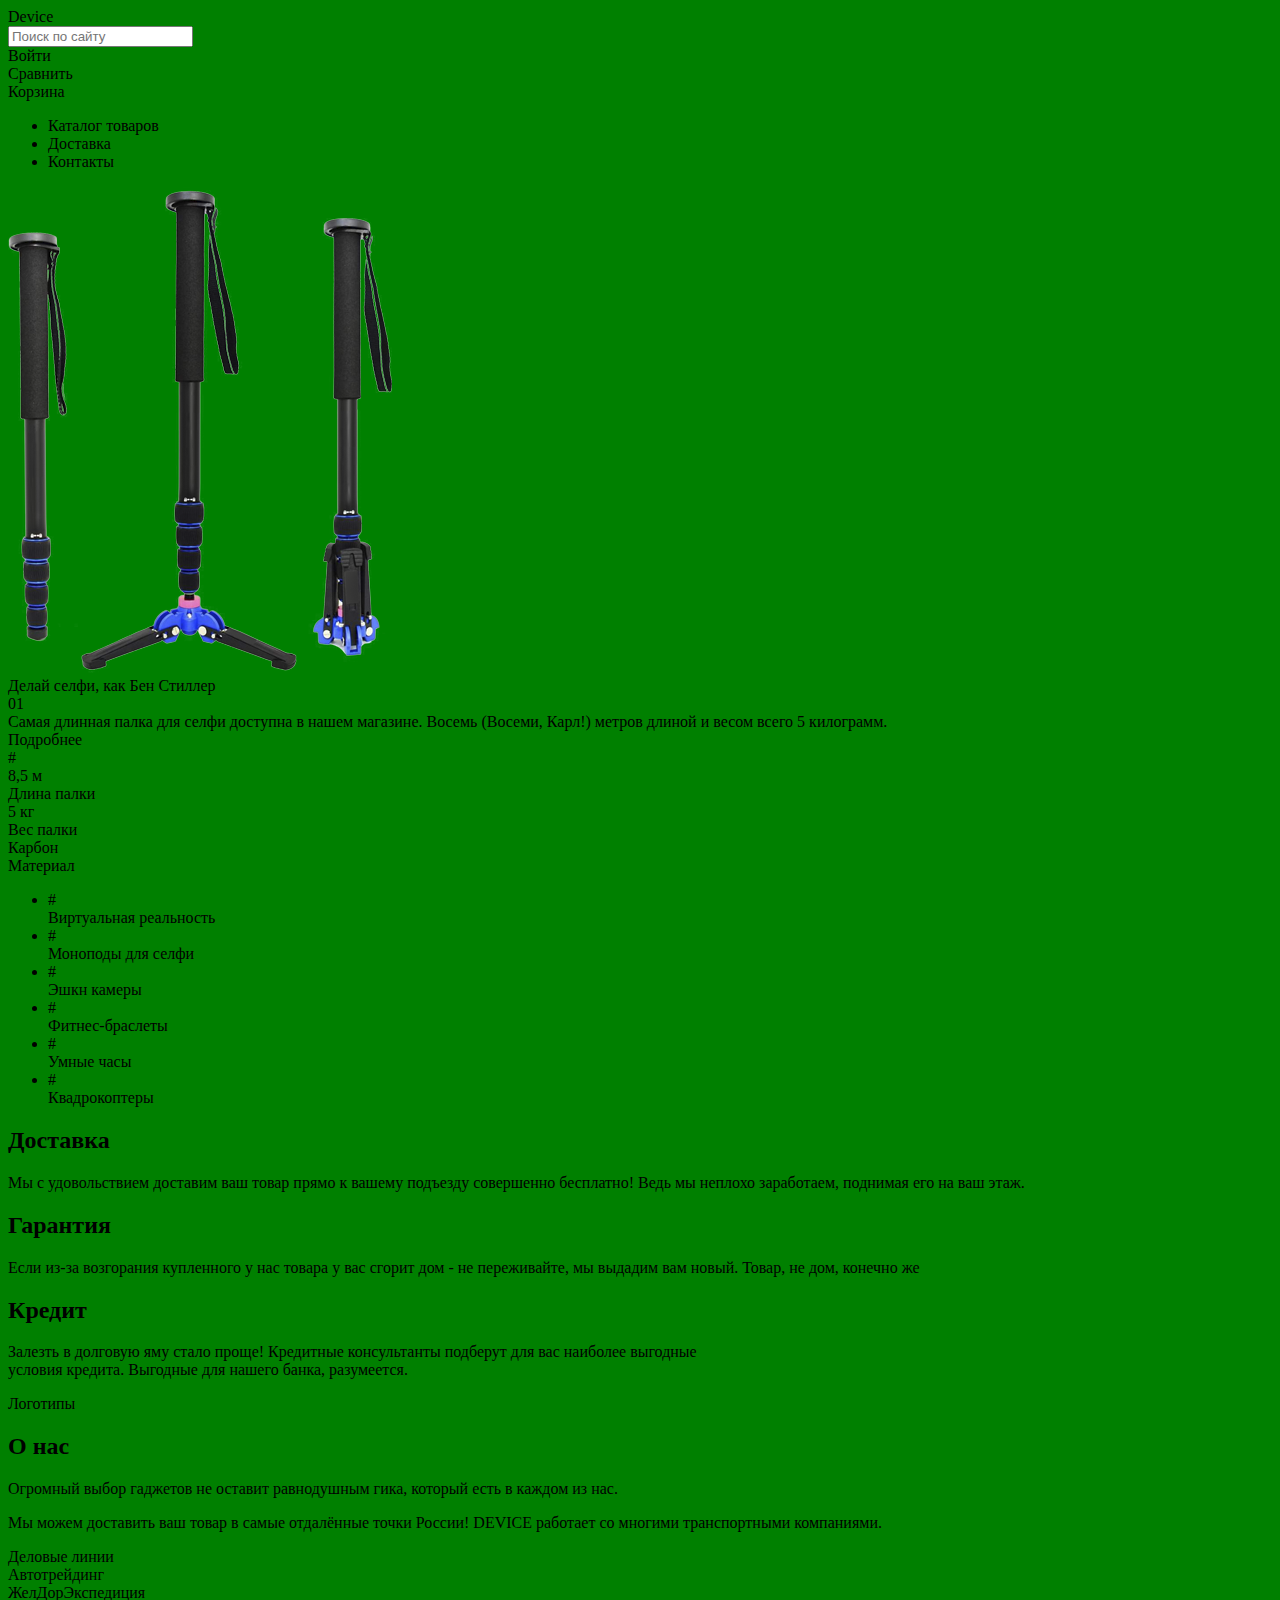
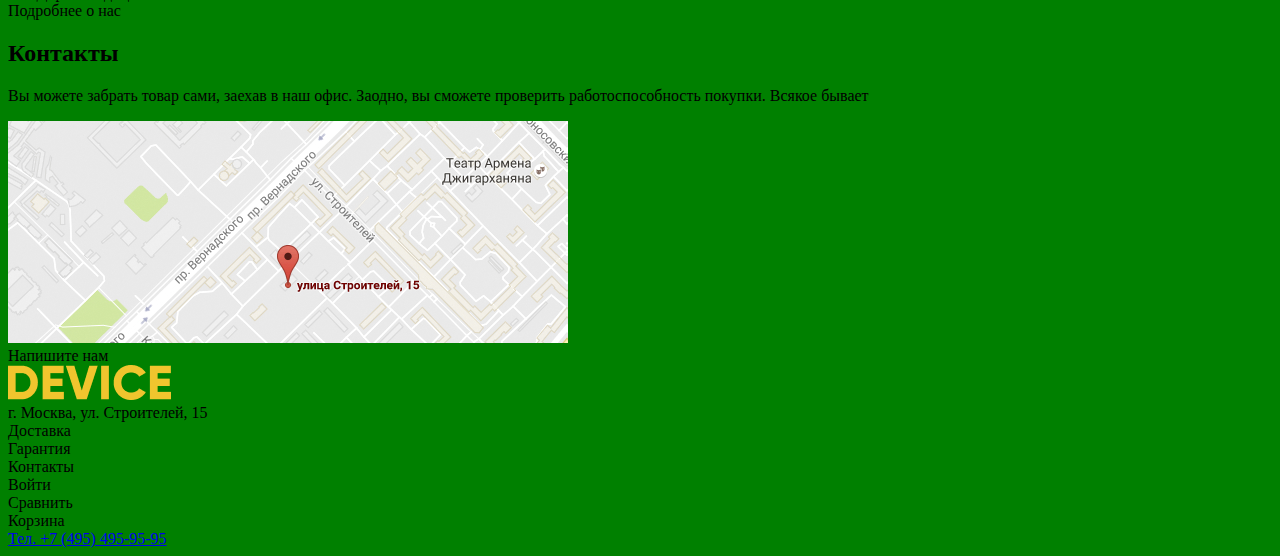
==== index.html @ 57025ceb "Добавлены элементы доступности" ====
<!DOCTYPE html>
<html lang="ru">
  <head>
    <meta charset="utf-8">
    <meta name="viewport" content="width=device-width, initial-scale=1.0">
    <link rel="stylesheet" href="styles.css">
    <title>Девайс | Главная</title>
  </head>
  <body>
    <header class="page-header">
      <div class="logo">
        Device
      </div>
      <input type="text" class="navigation" placeholder="Поиск по сайту">
      <div class="enter">Войти</div>
      <div class="compare">Сравнить</div>
      <div class="basket">Корзина</div>
      <nav class="site-navigation">
        <ul class="site-navigation-list">
          <li class="site-navigation-list-item-1">
            Каталог товаров
          </li>
          <li class="site-navigation-list-item-2">
            Доставка
          </li>
          <li class="site-navigation-list-item-3">
            Контакты
          </li>
        </ul>
      </nav>
    </header>
    
    <main>
      <section class="assortment">
        <div class="main-left">
          <img src="./img/selfy-stick.png" alt="Длинная палка для селфи">
        </div>
        <div class="main-right">
          <div class="slogan">
            Делай селфи, как Бен Стиллер
          </div>
          <div class="one">
            01
          </div>
          <div class="desc">
            Самая длинная палка для селфи доступна в нашем магазине. Восемь (Восеми, Карл!) метров длиной и весом всего 5 килограмм.
          </div>
          <div class="details">
            Подробнее
          </div>
          <div class="slider-bullets">
            #
          </div>
          <div class="info">
            <div class="info__main">
              8,5 м
            </div>
            <div class="info__text">
              Длина палки
            </div>
            <div class="info__main">
              5 кг
            </div>
            <div class="info__text">
              Вес палки
            </div>
            <div class="info__main">
              Карбон
            </div>
            <div class="info__text">
              Материал
            </div>
          </div>
        </div>
        <div class="goods">
          <ul class="goods-list">
            <li class="goods-list-item">
              #
              <div class="goods-list-item__name">
                Виртуальная реальность
              </div>
            </li>
            <li class="goods-list-item">
              #
              <div class="goods-list-item__name">
                Моноподы для селфи
              </div>
            </li>
            <li class="goods-list-item">
              #
              <div class="goods-list-item__name">
                Эшкн камеры
              </div>
            </li>
            <li class="goods-list-item">
              #
              <div class="goods-list-item__name">
                Фитнес-браслеты
              </div>
            </li>
            <li class="goods-list-item">
              #
              <div class="goods-list-item__name">
                Умные часы
              </div>
            </li>
            <li class="goods-list-item">
              #
              <div class="goods-list-item__name">
                Квадрокоптеры
              </div>
            </li>
          </ul>
        </div>
      </section>
      
      <section class="services">
        <div class="services__delivery">
          <h2>Доставка</h2>
          <p>Мы с удовольствием доставим ваш товар прямо к вашему подъезду совершенно бесплатно! Ведь мы неплохо заработаем, поднимая его на ваш этаж.</p>
          <h2>Гарантия</h2>
          <p>Если из-за возгорания купленного у нас товара у вас сгорит дом - не переживайте, мы выдадим вам новый. Товар, не дом, конечно же</p>
          <h2>Кредит</h2>
          <p>Залезть в долговую яму стало проще! Кредитные консультанты подберут для вас наиболее выгодные <br>условия кредита. Выгодные для нашего банка, разумеется.</p>
        </div>
      </section>

      <section class="brands">
        Логотипы
      </section>

      <section class="about">
        <div class="about__us">
          <div class="about__line">

          </div>
          <h2>О нас</h2>
          <p class="about__line_par1">
            Огромный выбор гаджетов не оставит равнодушным гика, который есть в каждом из нас.
          <p class="about__line_par2">
            Мы можем доставить ваш товар в самые отдалённые точки России! DEVICE работает со многими транспортными компаниями.
          </p>
          <div class="about__transport">
            <div>Деловые линии</div>
            <div>Автотрейдинг</div>
            <div>ЖелДорЭкспедиция</div>
          </div>
          <div class="about__more">
            Подробнее о нас
          </div>
        </div>
        <div class="about__contacts">
          <h2>Контакты</h2>
          <p>Вы можете забрать товар сами, заехав в наш офис. Заодно, вы сможете проверить работоспособность покупки. Всякое бывает</p>
          <img src="./img/map.jpg" alt="Карта">
          <div class="about__more">
            Напишите нам
          </div>
        </div>
      </section>
    </main>

    <footer class="page-footer">
      <div class="footer__left">
        <div class="logo">
          <img src="./img/logo.png" alt="Логотип">
        </div>
        <div class="address">
          г. Москва, ул. Строителей, 15
        </div>
        <div class="line">

        </div>  
      </div>
      <div class="footer__middle">
        <div class="middle__menu">
          <div class="menu__delivery">
            Доставка
          </div>
          <div class="menu__warranty">
            Гарантия
          </div>
          <div class="menu__contacts">
            Контакты
          </div>
        </div>
        <div class="middle__socials">
          <div class="socials__facebook">
            <a href="#" aria-label="Фейсбук"></a>
          </div>
          <div class="socials__instagram">
            <a href="#" aria-label="Инстаграм"></a>
          </div>
          <div class="socials__twitter">
            <a href="#" aria-label="Твиттер"></a>
          </div>
        </div>
      </div>
      <div class="footer__right">
        <div class="right__menu">
          <div class="menu__item">Войти</div>
          <div class="menu__item">Сравнить</div>
          <div class="menu__item">Корзина</div>
        </div>
        <div class="phone">
          <a href="tel.+74954959595">Тел. +7 (495) 495-95-95</a>
        </div>
        <div class="academy">

        </div>
      </div>

    </footer>

  </body>
</html>
---- styles.css ----
body {
    background-color: green;
}
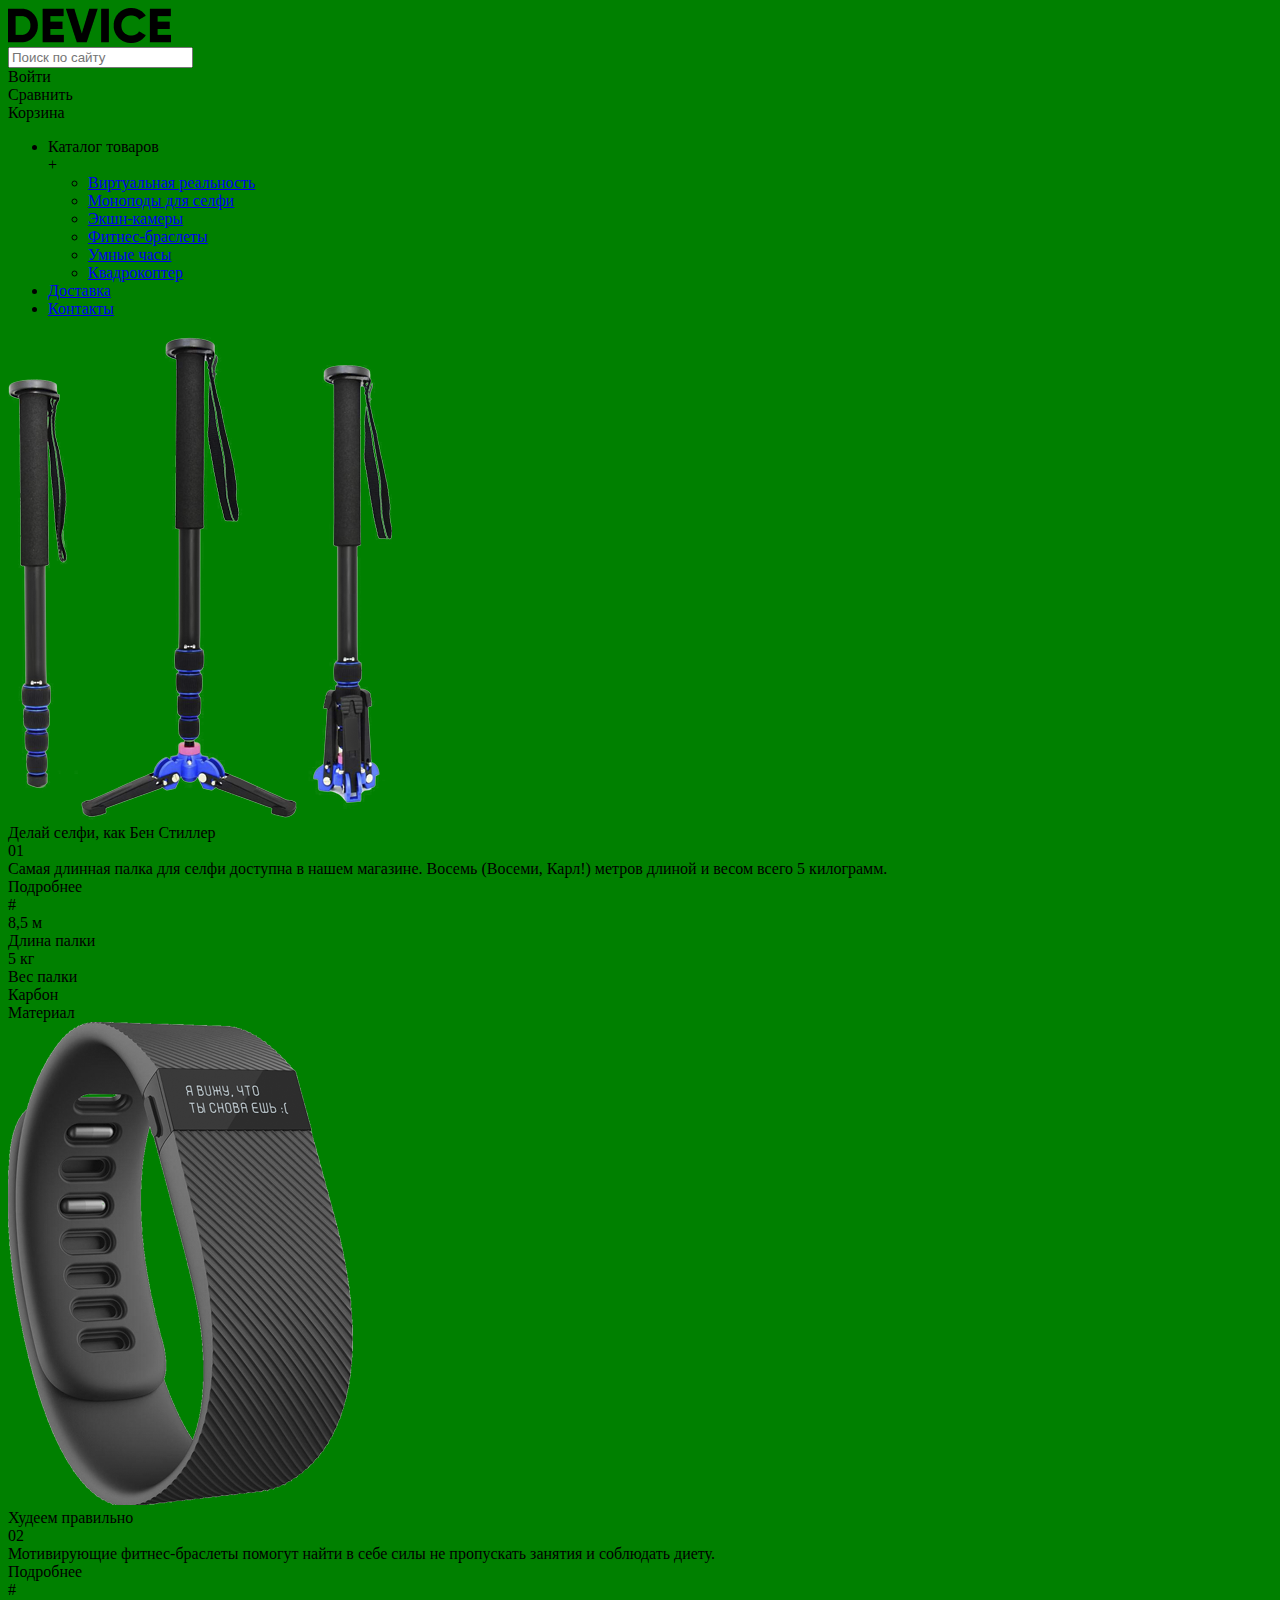
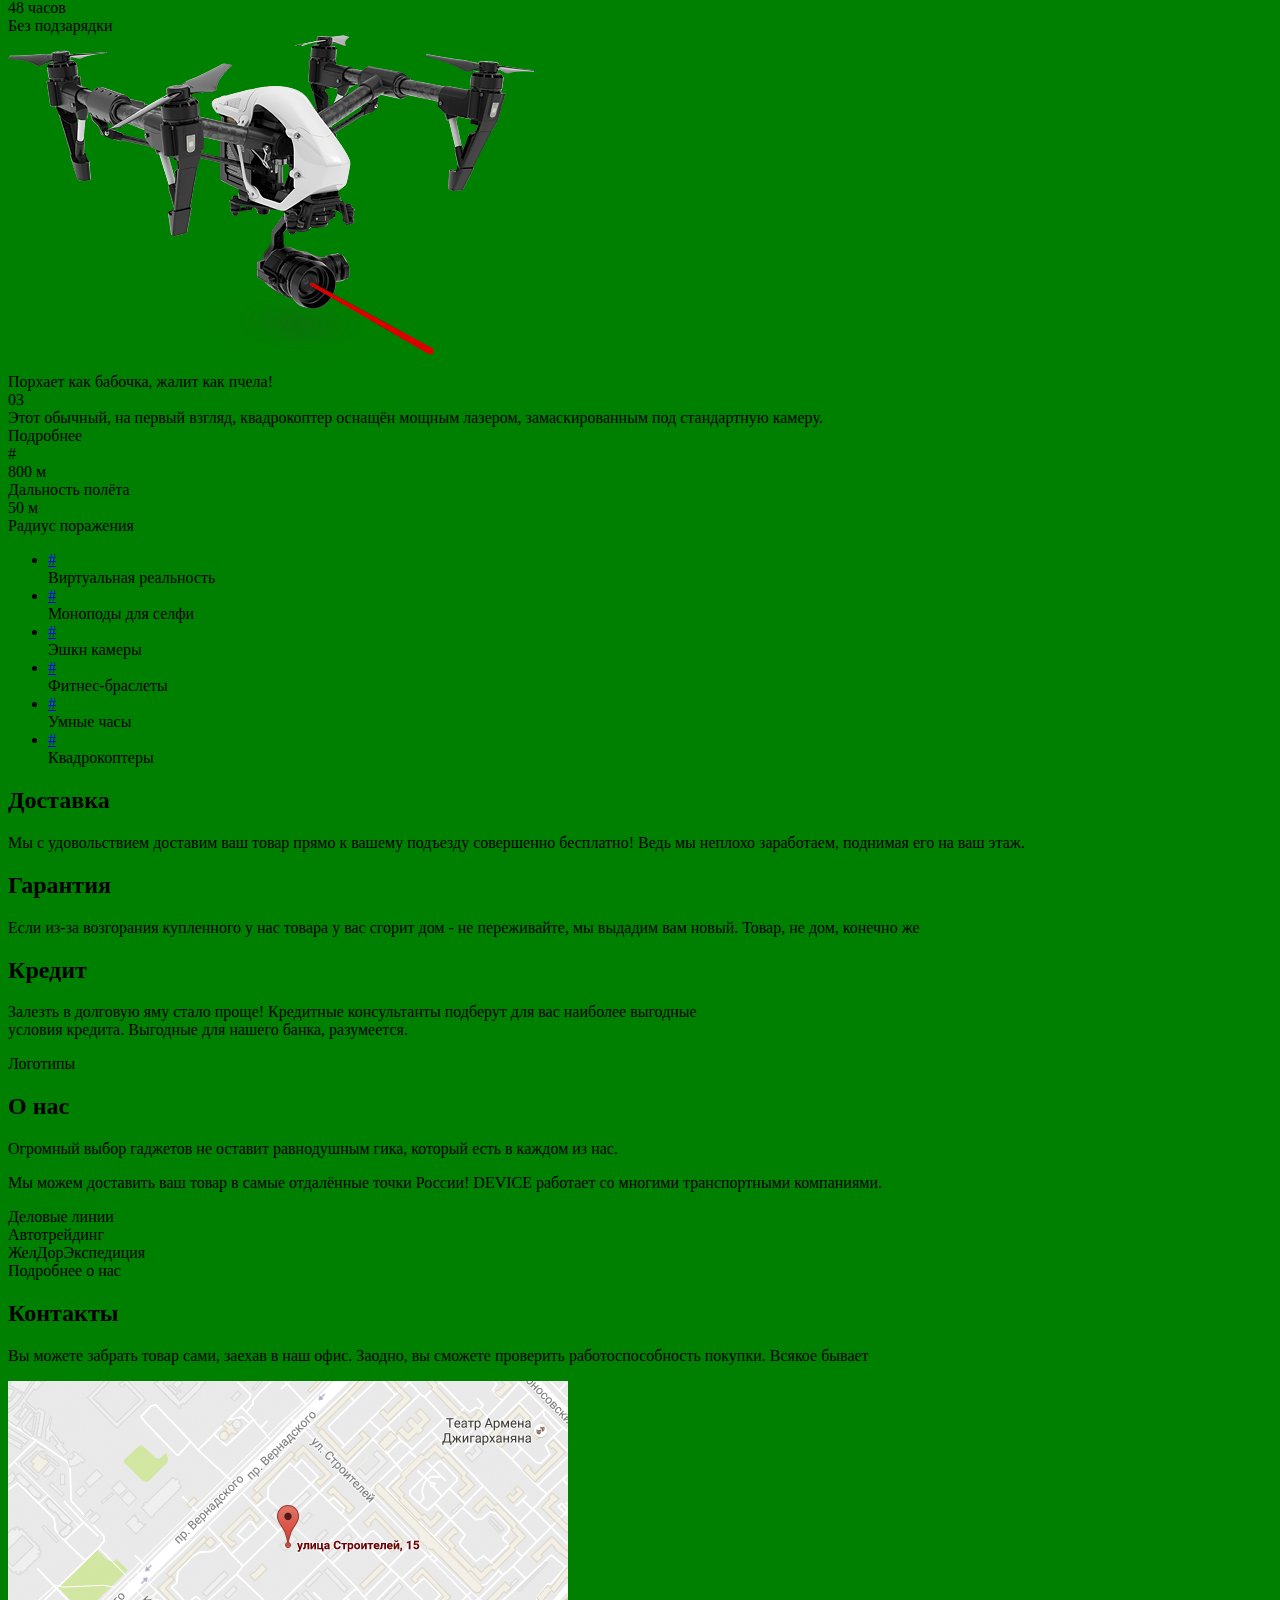
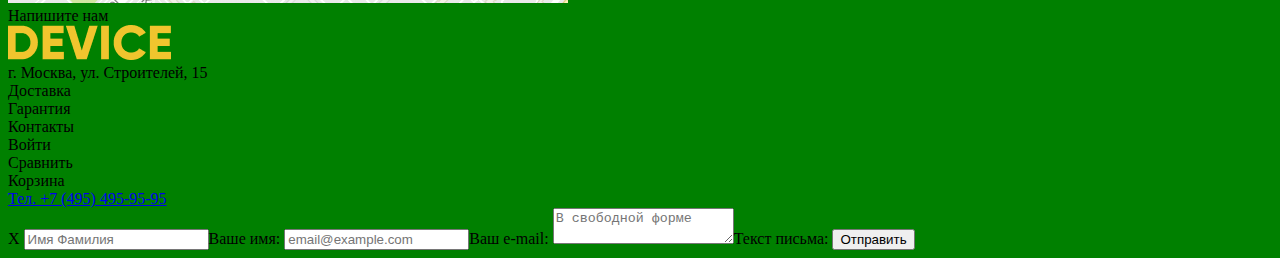
==== commit 9c8b3198: "Исправления по замечаниям 24.05.2020" ====
--- a/index.html
+++ b/index.html
@@ -9,7 +9,7 @@
   <body>
     <header class="page-header">
       <div class="logo">
-        Device
+        <img src="./img/logo-bw.png" alt="Логотип"> 
       </div>
       <input type="text" class="navigation" placeholder="Поиск по сайту">
       <div class="enter">Войти</div>
@@ -17,101 +17,197 @@
       <div class="basket">Корзина</div>
       <nav class="site-navigation">
         <ul class="site-navigation-list">
-          <li class="site-navigation-list-item-1">
+          <li class="navigation-list__catalogue">
             Каталог товаров
-          </li>
-          <li class="site-navigation-list-item-2">
-            Доставка
-          </li>
-          <li class="site-navigation-list-item-3">
-            Контакты
+            <div class="list">+</div>
+            <ul>
+              <li>
+                <a href="#">Виртуальная реальность</a>
+              </li>
+              <li>
+                <a href="#">Моноподы для селфи</a>
+              </li>
+              <li>
+                <a href="#">Экшн-камеры</a>
+              </li>
+              <li>
+                <a href="#">Фитнес-браслеты</a>
+              </li>
+              <li>
+                <a href="#">Умные часы</a>
+              </li>
+              <li>
+                <a href="#">Квадрокоптер</a>
+              </li>  
+            </ul>
+          </li>
+          <li class="navigation-list__delivery">
+            <a href="#">Доставка</a>
+          </li>
+          <li class="navigation-list__contacts">
+            <a href="#">Контакты</a>
           </li>
         </ul>
       </nav>
     </header>
     
     <main>
-      <section class="assortment">
-        <div class="main-left">
-          <img src="./img/selfy-stick.png" alt="Длинная палка для селфи">
-        </div>
-        <div class="main-right">
-          <div class="slogan">
-            Делай селфи, как Бен Стиллер
-          </div>
-          <div class="one">
-            01
-          </div>
-          <div class="desc">
-            Самая длинная палка для селфи доступна в нашем магазине. Восемь (Восеми, Карл!) метров длиной и весом всего 5 килограмм.
-          </div>
-          <div class="details">
-            Подробнее
-          </div>
-          <div class="slider-bullets">
-            #
-          </div>
-          <div class="info">
-            <div class="info__main">
-              8,5 м
-            </div>
-            <div class="info__text">
-              Длина палки
-            </div>
-            <div class="info__main">
-              5 кг
-            </div>
-            <div class="info__text">
-              Вес палки
-            </div>
-            <div class="info__main">
-              Карбон
-            </div>
-            <div class="info__text">
-              Материал
-            </div>
-          </div>
-        </div>
-        <div class="goods">
-          <ul class="goods-list">
-            <li class="goods-list-item">
-              #
-              <div class="goods-list-item__name">
-                Виртуальная реальность
-              </div>
-            </li>
-            <li class="goods-list-item">
-              #
-              <div class="goods-list-item__name">
-                Моноподы для селфи
-              </div>
-            </li>
-            <li class="goods-list-item">
-              #
-              <div class="goods-list-item__name">
-                Эшкн камеры
-              </div>
-            </li>
-            <li class="goods-list-item">
-              #
-              <div class="goods-list-item__name">
-                Фитнес-браслеты
-              </div>
-            </li>
-            <li class="goods-list-item">
-              #
-              <div class="goods-list-item__name">
-                Умные часы
-              </div>
-            </li>
-            <li class="goods-list-item">
-              #
-              <div class="goods-list-item__name">
-                Квадрокоптеры
-              </div>
-            </li>
-          </ul>
-        </div>
+      <section class="slider">
+        <div class="slide-1">
+          <div class="left">
+            <img src="./img/selfy-stick.png" alt="Длинная палка для селфи">
+          </div>
+          <div class="right">
+            <div class="selfy-sticks">
+              <div class="slogan">
+                Делай селфи, как Бен Стиллер
+              </div>
+              <div class="number">
+                01
+              </div>
+              <div class="desc">
+                Самая длинная палка для селфи доступна в нашем магазине. Восемь (Восеми, Карл!) метров длиной и весом всего 5 килограмм.
+              </div>
+              <div class="details">
+                Подробнее
+              </div>
+              <div class="slider-bullets">
+                #
+              </div>
+              <div class="info">
+                <div class="info__main">
+                  8,5 м
+                </div>
+                <div class="info__text">
+                  Длина палки
+                </div>
+                <div class="info__main">
+                  5 кг
+                </div>
+                <div class="info__text">
+                  Вес палки
+                </div>
+                <div class="info__main">
+                  Карбон
+                </div>
+                <div class="info__text">
+                  Материал
+                </div>
+              </div>
+            </div>
+          </div>
+        </div>
+        <div class="slide-2">
+          <div class="left">
+            <img src="./img/fitness-bracelet.png" alt="Фитнес-браслет">
+          </div>
+          <div class="right">
+            <div class="fitness-bracelets">
+              <div class="slogan">
+                Худеем правильно
+              </div>
+              <div class="number">
+                02
+              </div>
+              <div class="desc">
+                Мотивирующие фитнес-браслеты помогут найти в себе силы не пропускать занятия и соблюдать диету.
+              </div>
+              <div class="details">
+                Подробнее
+              </div>
+              <div class="slider-bullets">
+                #
+              </div>
+              <div class="info">
+                <div class="info__main">
+                  48 часов
+                </div>
+                <div class="info__text">
+                  Без подзарядки
+                </div>
+              </div>
+            </div>
+          </div>
+        </div>
+        <div class="slide-3">  
+          <div class="left">
+            <img src="./img/quadrocopter.png" alt="Фитнес-браслет">
+          </div>
+          <div class="right">
+            <div class="quadrocopters">
+              <div class="slogan">
+                Порхает как бабочка, жалит как пчела!
+              </div>
+              <div class="number">
+                03
+              </div>
+              <div class="desc">
+                Этот обычный, на первый взгляд, квадрокоптер оснащён мощным лазером, замаскированным под стандартную камеру.
+              </div>
+              <div class="details">
+                Подробнее
+              </div>
+              <div class="slider-bullets">
+                #
+              </div>
+              <div class="info">
+                <div class="info__main">
+                  800 м
+                </div>
+                <div class="info__text">
+                  Дальность полёта
+                </div>
+                <div class="info__main">
+                  50 м
+                </div>
+                <div class="info__text">
+                  Радиус поражения
+                </div>
+              </div>
+            </div>
+          </div>  
+        </div>  
+      </section> 
+
+      <section class="goods">
+        <ul class="goods-list">
+          <li class="goods-list-item">
+            <a href="#" class="item__link">#</a>
+            <div class="goods-list-item__name">
+              Виртуальная реальность
+            </div>
+          </li>
+          <li class="goods-list-item">
+            <a href="#" class="item__link">#</a>
+            <div class="goods-list-item__name">
+              Моноподы для селфи
+            </div>
+          </li>
+          <li class="goods-list-item">
+            <a href="#" class="item__link">#</a>
+            <div class="goods-list-item__name">
+              Эшкн камеры
+            </div>
+          </li>
+          <li class="goods-list-item">
+            <a href="#" class="item__link">#</a>
+            <div class="goods-list-item__name">
+              Фитнес-браслеты
+            </div>
+          </li>
+          <li class="goods-list-item">
+            <a href="#" class="item__link">#</a>
+            <div class="goods-list-item__name">
+              Умные часы
+            </div>
+          </li>
+          <li class="goods-list-item">
+            <a href="#" class="item__link">#</a>
+            <div class="goods-list-item__name">
+              Квадрокоптеры
+            </div>
+          </li>
+        </ul>
       </section>
       
       <section class="services">
@@ -212,5 +308,15 @@
 
     </footer>
 
+    <div class="write-us">
+      <form action="https://echo.htmlacademy.ru" method="POST">
+        <span class="write-us__close">X</span>
+        <input type="text" placeholder="Имя Фамилия" class="write-us__name" name="name">Ваше имя:
+        <input type="email" placeholder="email@example.com" class="write-us__email" name="email">Ваш e-mail:
+        <textarea placeholder="В свободной форме" name="message" class="write-us__message"></textarea>Текст письма:
+        <button type="submit" class="write-us__submit">Отправить</button>
+      </form>
+    </div>
+
   </body>
 </html>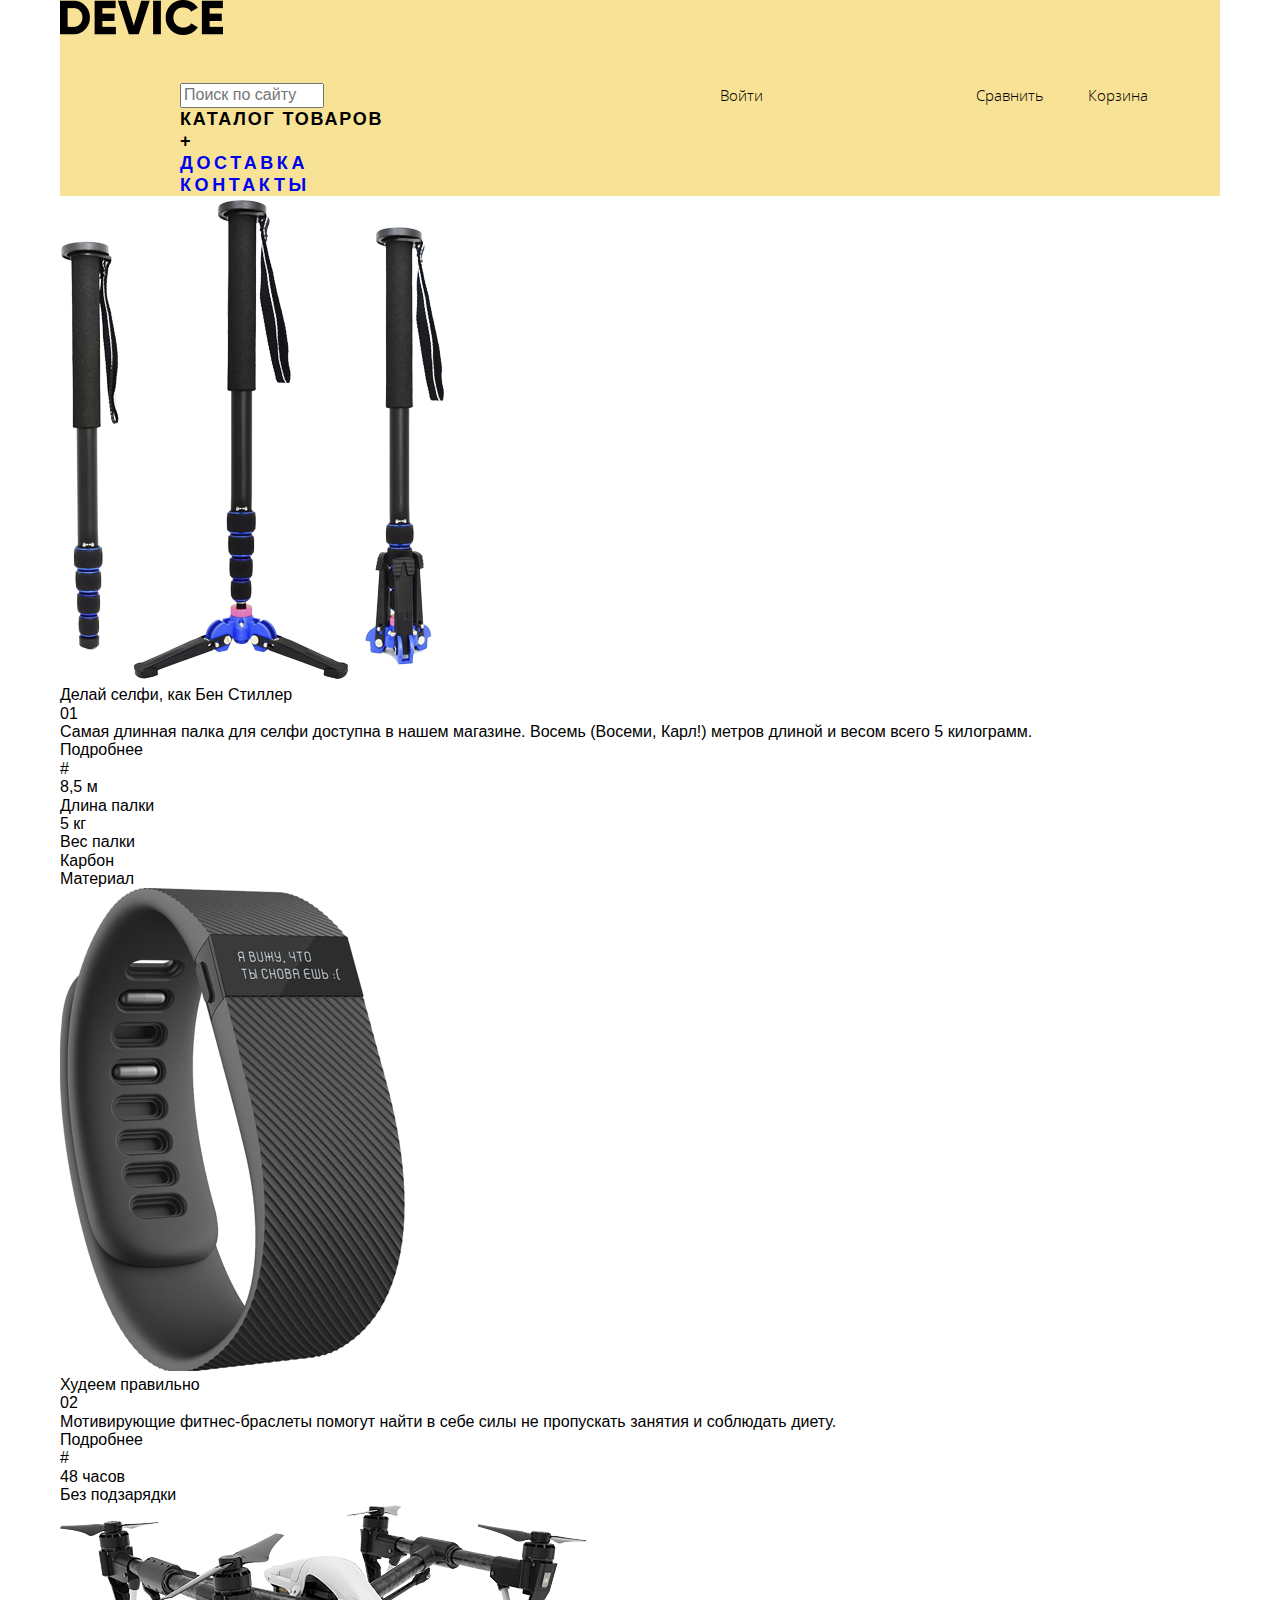
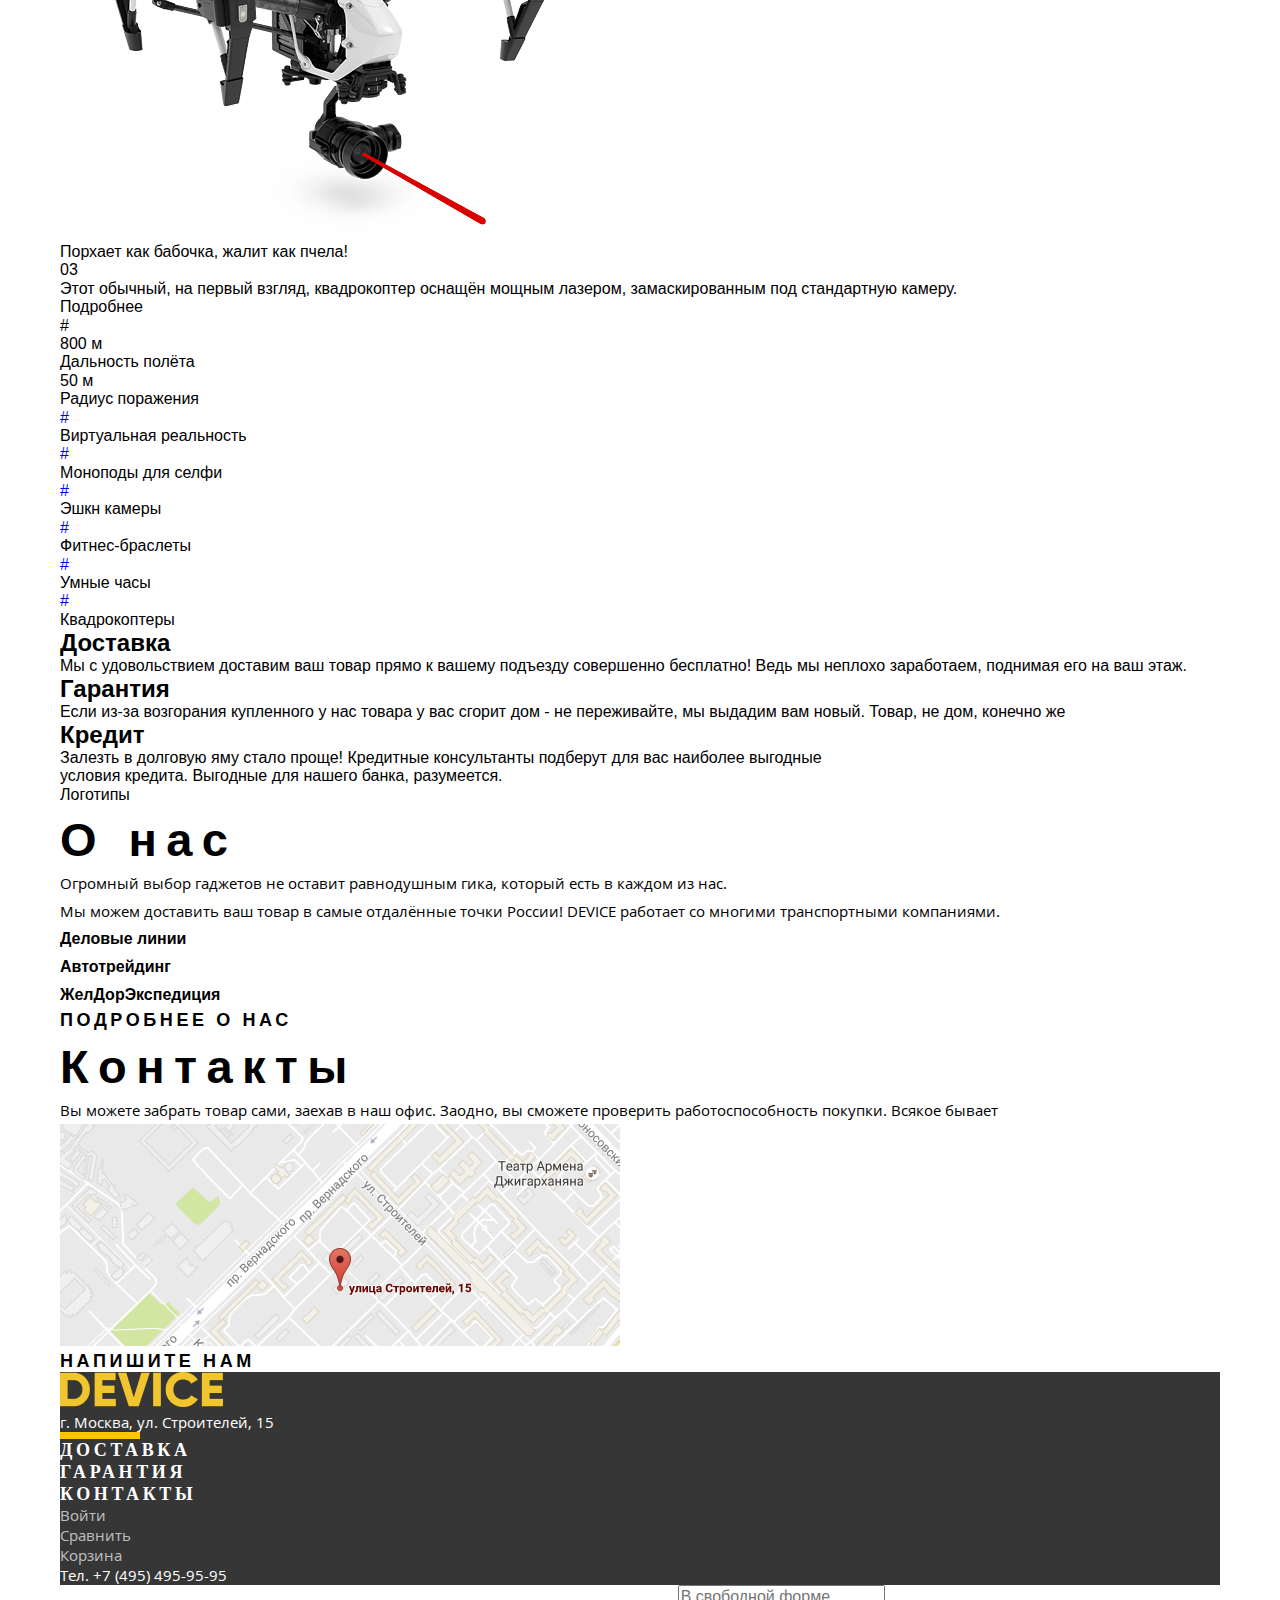
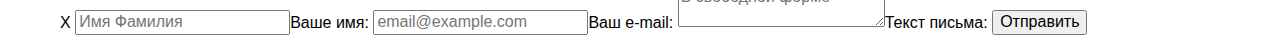
==== commit db97c8a9: "Затык с service-container в шапке" ====
--- a/index.html
+++ b/index.html
@@ -3,319 +3,332 @@
   <head>
     <meta charset="utf-8">
     <meta name="viewport" content="width=device-width, initial-scale=1.0">
-    <link rel="stylesheet" href="styles.css">
+    <link rel="stylesheet" href="css/normalize.css">   
+    <link rel="stylesheet" href="css/styles.css">
     <title>Девайс | Главная</title>
   </head>
   <body>
-    <header class="page-header">
-      <div class="logo">
-        <img src="./img/logo-bw.png" alt="Логотип"> 
+
+    <div class="container">
+
+      <header class="page-header">
+        <div class="logo">
+          <img src="./img/logo-bw.png" alt="Логотип"> 
+        </div>
+        <div class="service-container">
+          <div class="service">
+            <input type="text" class="service__navigation" placeholder="Поиск по сайту">
+            <div class="enter">Войти</div>
+            <div class="compare">Сравнить</div>
+            <div class="basket">Корзина</div>
+          </div>
+          <nav class="site-navigation">
+            <ul class="site-navigation-list">
+              <li class="navigation-list__catalogue">
+                Каталог товаров
+                <div class="list">+</div>
+                <ul class="goods__groups">
+                  <li>
+                    <a href="#">Виртуальная реальность</a>
+                  </li>
+                  <li>
+                    <a href="#">Моноподы для селфи</a>
+                  </li>
+                  <li>
+                    <a href="#">Экшн-камеры</a>
+                  </li>
+                  <li>
+                    <a href="#">Фитнес-браслеты</a>
+                  </li>
+                  <li>
+                    <a href="#">Умные часы</a>
+                  </li>
+                  <li>
+                    <a href="#">Квадрокоптер</a>
+                  </li>  
+                </ul>
+              </li>
+              <li class="navigation-list__delivery">
+                <a href="#">Доставка</a>
+              </li>
+              <li class="navigation-list__contacts">
+                <a href="#">Контакты</a>
+              </li>
+            </ul>
+          </nav>
+        </div>
+      </header>
+      
+      <main>
+        <section class="slider">
+          <div class="slide-1">
+            <div class="left">
+              <img src="./img/selfy-stick.png" alt="Длинная палка для селфи">
+            </div>
+            <div class="right">
+              <div class="selfy-sticks">
+                <div class="slogan">
+                  Делай селфи, как Бен Стиллер
+                </div>
+                <div class="number">
+                  01
+                </div>
+                <div class="desc">
+                  Самая длинная палка для селфи доступна в нашем магазине. Восемь (Восеми, Карл!) метров длиной и весом всего 5 килограмм.
+                </div>
+                <div class="details">
+                  Подробнее
+                </div>
+                <div class="slider-bullets">
+                  #
+                </div>
+                <div class="info">
+                  <div class="info__main">
+                    8,5 м
+                  </div>
+                  <div class="info__text">
+                    Длина палки
+                  </div>
+                  <div class="info__main">
+                    5 кг
+                  </div>
+                  <div class="info__text">
+                    Вес палки
+                  </div>
+                  <div class="info__main">
+                    Карбон
+                  </div>
+                  <div class="info__text">
+                    Материал
+                  </div>
+                </div>
+              </div>
+            </div>
+          </div>
+          <div class="slide-2">
+            <div class="left">
+              <img src="./img/fitness-bracelet.png" alt="Фитнес-браслет">
+            </div>
+            <div class="right">
+              <div class="fitness-bracelets">
+                <div class="slogan">
+                  Худеем правильно
+                </div>
+                <div class="number">
+                  02
+                </div>
+                <div class="desc">
+                  Мотивирующие фитнес-браслеты помогут найти в себе силы не пропускать занятия и соблюдать диету.
+                </div>
+                <div class="details">
+                  Подробнее
+                </div>
+                <div class="slider-bullets">
+                  #
+                </div>
+                <div class="info">
+                  <div class="info__main">
+                    48 часов
+                  </div>
+                  <div class="info__text">
+                    Без подзарядки
+                  </div>
+                </div>
+              </div>
+            </div>
+          </div>
+          <div class="slide-3">  
+            <div class="left">
+              <img src="./img/quadrocopter.png" alt="Фитнес-браслет">
+            </div>
+            <div class="right">
+              <div class="quadrocopters">
+                <div class="slogan">
+                  Порхает как бабочка, жалит как пчела!
+                </div>
+                <div class="number">
+                  03
+                </div>
+                <div class="desc">
+                  Этот обычный, на первый взгляд, квадрокоптер оснащён мощным лазером, замаскированным под стандартную камеру.
+                </div>
+                <div class="details">
+                  Подробнее
+                </div>
+                <div class="slider-bullets">
+                  #
+                </div>
+                <div class="info">
+                  <div class="info__main">
+                    800 м
+                  </div>
+                  <div class="info__text">
+                    Дальность полёта
+                  </div>
+                  <div class="info__main">
+                    50 м
+                  </div>
+                  <div class="info__text">
+                    Радиус поражения
+                  </div>
+                </div>
+              </div>
+            </div>  
+          </div>  
+        </section> 
+
+        <section class="goods">
+          <ul class="goods-list">
+            <li class="goods-list-item">
+              <a href="#" class="item__link">#</a>
+              <div class="goods-list-item__name">
+                Виртуальная реальность
+              </div>
+            </li>
+            <li class="goods-list-item">
+              <a href="#" class="item__link">#</a>
+              <div class="goods-list-item__name">
+                Моноподы для селфи
+              </div>
+            </li>
+            <li class="goods-list-item">
+              <a href="#" class="item__link">#</a>
+              <div class="goods-list-item__name">
+                Эшкн камеры
+              </div>
+            </li>
+            <li class="goods-list-item">
+              <a href="#" class="item__link">#</a>
+              <div class="goods-list-item__name">
+                Фитнес-браслеты
+              </div>
+            </li>
+            <li class="goods-list-item">
+              <a href="#" class="item__link">#</a>
+              <div class="goods-list-item__name">
+                Умные часы
+              </div>
+            </li>
+            <li class="goods-list-item">
+              <a href="#" class="item__link">#</a>
+              <div class="goods-list-item__name">
+                Квадрокоптеры
+              </div>
+            </li>
+          </ul>
+        </section>
+        
+        <section class="services">
+          <div class="services__delivery">
+            <h2>Доставка</h2>
+            <p>Мы с удовольствием доставим ваш товар прямо к вашему подъезду совершенно бесплатно! Ведь мы неплохо заработаем, поднимая его на ваш этаж.</p>
+            <h2>Гарантия</h2>
+            <p>Если из-за возгорания купленного у нас товара у вас сгорит дом - не переживайте, мы выдадим вам новый. Товар, не дом, конечно же</p>
+            <h2>Кредит</h2>
+            <p>Залезть в долговую яму стало проще! Кредитные консультанты подберут для вас наиболее выгодные <br>условия кредита. Выгодные для нашего банка, разумеется.</p>
+          </div>
+        </section>
+
+        <section class="brands">
+          Логотипы
+        </section>
+
+        <section class="about">
+          <div class="about__us">
+            <div class="about__line">
+
+            </div>
+            <h2 class="">О нас</h2>
+            <p class="about__line_part1">
+              Огромный выбор гаджетов не оставит равнодушным гика, который есть в каждом из нас.
+            <p class="about__line_part2">
+              Мы можем доставить ваш товар в самые отдалённые точки России! DEVICE работает со многими транспортными компаниями.
+            </p>
+            <ul class="about__transport">
+              <li>Деловые линии</li>
+              <li>Автотрейдинг</li>
+              <li>ЖелДорЭкспедиция</li>
+            </ul>
+            <div class="about__more">
+              Подробнее о нас
+            </div>
+          </div>
+          <div class="about__contacts">
+            <div class="about__line">
+            
+            </div>
+            <h2>Контакты</h2>
+            <p>Вы можете забрать товар сами, заехав в наш офис. Заодно, вы сможете проверить работоспособность покупки. Всякое бывает</p>
+            <img src="./img/map.jpg" alt="Карта">
+            <div class="about__more">
+              Напишите нам
+            </div>
+          </div>
+        </section>
+      </main>
+
+      <footer class="page-footer">
+        <div class="footer__left">
+          <div class="logo">
+            <img src="./img/logo.png" alt="Логотип">
+          </div>
+          <div class="address">
+            г. Москва, ул. Строителей, 15
+          </div>
+          <div class="footer__line">
+
+          </div>  
+        </div>
+        <div class="footer__middle">
+          <ul class="middle__menu">
+            <li class="menu__delivery">
+              <a href="#">Доставка</a>
+            </li>
+            <li class="menu__warranty">
+              <a href="#">Гарантия</a>
+            </li>
+            <li class="menu__contacts">
+              <a href="#">Контакты</a>
+            </li>
+          </ul>
+          <div class="middle__socials">
+            <div class="socials__facebook">
+              <a href="#" aria-label="Фейсбук"></a>
+            </div>
+            <div class="socials__instagram">
+              <a href="#" aria-label="Инстаграм"></a>
+            </div>
+            <div class="socials__twitter">
+              <a href="#" aria-label="Твиттер"></a>
+            </div>
+          </div>
+        </div>
+        <div class="footer__right">
+          <div class="right__menu">
+            <div class="menu__item">Войти</div>
+            <div class="menu__item">Сравнить</div>
+            <div class="menu__item">Корзина</div>
+          </div>
+          <div class="phone">
+            <a href="tel.+74954959595">Тел. +7 (495) 495-95-95</a>
+          </div>
+          <div class="academy">
+
+          </div>
+        </div>
+
+      </footer>
+
+      <div class="write-us">
+        <form action="https://echo.htmlacademy.ru" method="POST">
+          <span class="write-us__close">X</span>
+          <input type="text" placeholder="Имя Фамилия" class="write-us__name" name="name">Ваше имя:
+          <input type="email" placeholder="email@example.com" class="write-us__email" name="email">Ваш e-mail:
+          <textarea placeholder="В свободной форме" name="message" class="write-us__message"></textarea>Текст письма:
+          <button type="submit" class="write-us__submit">Отправить</button>
+        </form>
       </div>
-      <input type="text" class="navigation" placeholder="Поиск по сайту">
-      <div class="enter">Войти</div>
-      <div class="compare">Сравнить</div>
-      <div class="basket">Корзина</div>
-      <nav class="site-navigation">
-        <ul class="site-navigation-list">
-          <li class="navigation-list__catalogue">
-            Каталог товаров
-            <div class="list">+</div>
-            <ul>
-              <li>
-                <a href="#">Виртуальная реальность</a>
-              </li>
-              <li>
-                <a href="#">Моноподы для селфи</a>
-              </li>
-              <li>
-                <a href="#">Экшн-камеры</a>
-              </li>
-              <li>
-                <a href="#">Фитнес-браслеты</a>
-              </li>
-              <li>
-                <a href="#">Умные часы</a>
-              </li>
-              <li>
-                <a href="#">Квадрокоптер</a>
-              </li>  
-            </ul>
-          </li>
-          <li class="navigation-list__delivery">
-            <a href="#">Доставка</a>
-          </li>
-          <li class="navigation-list__contacts">
-            <a href="#">Контакты</a>
-          </li>
-        </ul>
-      </nav>
-    </header>
-    
-    <main>
-      <section class="slider">
-        <div class="slide-1">
-          <div class="left">
-            <img src="./img/selfy-stick.png" alt="Длинная палка для селфи">
-          </div>
-          <div class="right">
-            <div class="selfy-sticks">
-              <div class="slogan">
-                Делай селфи, как Бен Стиллер
-              </div>
-              <div class="number">
-                01
-              </div>
-              <div class="desc">
-                Самая длинная палка для селфи доступна в нашем магазине. Восемь (Восеми, Карл!) метров длиной и весом всего 5 килограмм.
-              </div>
-              <div class="details">
-                Подробнее
-              </div>
-              <div class="slider-bullets">
-                #
-              </div>
-              <div class="info">
-                <div class="info__main">
-                  8,5 м
-                </div>
-                <div class="info__text">
-                  Длина палки
-                </div>
-                <div class="info__main">
-                  5 кг
-                </div>
-                <div class="info__text">
-                  Вес палки
-                </div>
-                <div class="info__main">
-                  Карбон
-                </div>
-                <div class="info__text">
-                  Материал
-                </div>
-              </div>
-            </div>
-          </div>
-        </div>
-        <div class="slide-2">
-          <div class="left">
-            <img src="./img/fitness-bracelet.png" alt="Фитнес-браслет">
-          </div>
-          <div class="right">
-            <div class="fitness-bracelets">
-              <div class="slogan">
-                Худеем правильно
-              </div>
-              <div class="number">
-                02
-              </div>
-              <div class="desc">
-                Мотивирующие фитнес-браслеты помогут найти в себе силы не пропускать занятия и соблюдать диету.
-              </div>
-              <div class="details">
-                Подробнее
-              </div>
-              <div class="slider-bullets">
-                #
-              </div>
-              <div class="info">
-                <div class="info__main">
-                  48 часов
-                </div>
-                <div class="info__text">
-                  Без подзарядки
-                </div>
-              </div>
-            </div>
-          </div>
-        </div>
-        <div class="slide-3">  
-          <div class="left">
-            <img src="./img/quadrocopter.png" alt="Фитнес-браслет">
-          </div>
-          <div class="right">
-            <div class="quadrocopters">
-              <div class="slogan">
-                Порхает как бабочка, жалит как пчела!
-              </div>
-              <div class="number">
-                03
-              </div>
-              <div class="desc">
-                Этот обычный, на первый взгляд, квадрокоптер оснащён мощным лазером, замаскированным под стандартную камеру.
-              </div>
-              <div class="details">
-                Подробнее
-              </div>
-              <div class="slider-bullets">
-                #
-              </div>
-              <div class="info">
-                <div class="info__main">
-                  800 м
-                </div>
-                <div class="info__text">
-                  Дальность полёта
-                </div>
-                <div class="info__main">
-                  50 м
-                </div>
-                <div class="info__text">
-                  Радиус поражения
-                </div>
-              </div>
-            </div>
-          </div>  
-        </div>  
-      </section> 
-
-      <section class="goods">
-        <ul class="goods-list">
-          <li class="goods-list-item">
-            <a href="#" class="item__link">#</a>
-            <div class="goods-list-item__name">
-              Виртуальная реальность
-            </div>
-          </li>
-          <li class="goods-list-item">
-            <a href="#" class="item__link">#</a>
-            <div class="goods-list-item__name">
-              Моноподы для селфи
-            </div>
-          </li>
-          <li class="goods-list-item">
-            <a href="#" class="item__link">#</a>
-            <div class="goods-list-item__name">
-              Эшкн камеры
-            </div>
-          </li>
-          <li class="goods-list-item">
-            <a href="#" class="item__link">#</a>
-            <div class="goods-list-item__name">
-              Фитнес-браслеты
-            </div>
-          </li>
-          <li class="goods-list-item">
-            <a href="#" class="item__link">#</a>
-            <div class="goods-list-item__name">
-              Умные часы
-            </div>
-          </li>
-          <li class="goods-list-item">
-            <a href="#" class="item__link">#</a>
-            <div class="goods-list-item__name">
-              Квадрокоптеры
-            </div>
-          </li>
-        </ul>
-      </section>
-      
-      <section class="services">
-        <div class="services__delivery">
-          <h2>Доставка</h2>
-          <p>Мы с удовольствием доставим ваш товар прямо к вашему подъезду совершенно бесплатно! Ведь мы неплохо заработаем, поднимая его на ваш этаж.</p>
-          <h2>Гарантия</h2>
-          <p>Если из-за возгорания купленного у нас товара у вас сгорит дом - не переживайте, мы выдадим вам новый. Товар, не дом, конечно же</p>
-          <h2>Кредит</h2>
-          <p>Залезть в долговую яму стало проще! Кредитные консультанты подберут для вас наиболее выгодные <br>условия кредита. Выгодные для нашего банка, разумеется.</p>
-        </div>
-      </section>
-
-      <section class="brands">
-        Логотипы
-      </section>
-
-      <section class="about">
-        <div class="about__us">
-          <div class="about__line">
-
-          </div>
-          <h2>О нас</h2>
-          <p class="about__line_par1">
-            Огромный выбор гаджетов не оставит равнодушным гика, который есть в каждом из нас.
-          <p class="about__line_par2">
-            Мы можем доставить ваш товар в самые отдалённые точки России! DEVICE работает со многими транспортными компаниями.
-          </p>
-          <div class="about__transport">
-            <div>Деловые линии</div>
-            <div>Автотрейдинг</div>
-            <div>ЖелДорЭкспедиция</div>
-          </div>
-          <div class="about__more">
-            Подробнее о нас
-          </div>
-        </div>
-        <div class="about__contacts">
-          <h2>Контакты</h2>
-          <p>Вы можете забрать товар сами, заехав в наш офис. Заодно, вы сможете проверить работоспособность покупки. Всякое бывает</p>
-          <img src="./img/map.jpg" alt="Карта">
-          <div class="about__more">
-            Напишите нам
-          </div>
-        </div>
-      </section>
-    </main>
-
-    <footer class="page-footer">
-      <div class="footer__left">
-        <div class="logo">
-          <img src="./img/logo.png" alt="Логотип">
-        </div>
-        <div class="address">
-          г. Москва, ул. Строителей, 15
-        </div>
-        <div class="line">
-
-        </div>  
-      </div>
-      <div class="footer__middle">
-        <div class="middle__menu">
-          <div class="menu__delivery">
-            Доставка
-          </div>
-          <div class="menu__warranty">
-            Гарантия
-          </div>
-          <div class="menu__contacts">
-            Контакты
-          </div>
-        </div>
-        <div class="middle__socials">
-          <div class="socials__facebook">
-            <a href="#" aria-label="Фейсбук"></a>
-          </div>
-          <div class="socials__instagram">
-            <a href="#" aria-label="Инстаграм"></a>
-          </div>
-          <div class="socials__twitter">
-            <a href="#" aria-label="Твиттер"></a>
-          </div>
-        </div>
-      </div>
-      <div class="footer__right">
-        <div class="right__menu">
-          <div class="menu__item">Войти</div>
-          <div class="menu__item">Сравнить</div>
-          <div class="menu__item">Корзина</div>
-        </div>
-        <div class="phone">
-          <a href="tel.+74954959595">Тел. +7 (495) 495-95-95</a>
-        </div>
-        <div class="academy">
-
-        </div>
-      </div>
-
-    </footer>
-
-    <div class="write-us">
-      <form action="https://echo.htmlacademy.ru" method="POST">
-        <span class="write-us__close">X</span>
-        <input type="text" placeholder="Имя Фамилия" class="write-us__name" name="name">Ваше имя:
-        <input type="email" placeholder="email@example.com" class="write-us__email" name="email">Ваш e-mail:
-        <textarea placeholder="В свободной форме" name="message" class="write-us__message"></textarea>Текст письма:
-        <button type="submit" class="write-us__submit">Отправить</button>
-      </form>
+
     </div>
 
   </body>
--- a/css/styles.css
+++ b/css/styles.css
@@ -0,0 +1,287 @@
+/* ПОДКЛЮЧЕНИЕ ШРИФТОВ */
+
+@font-face {
+    font-family: "Gilroy Extra Bold";
+    src: url("/fonts/gilroyextrabold.woff2") format("woff2"),
+         url("/fonts/gilroyextrabold.woff") format("woff"); 
+    font-weight: 900;     
+}
+
+@font-face {
+    font-family: "Gilroy Light";
+    src: url("/fonts/gilroylight.woff2") format("woff2"),
+         url("/fonts/gilroylight.woff") format("woff");
+    font-weight: 300;     
+}
+
+@font-face {
+    font-family: "Open Sans";
+    src: url("/fonts/opensans.woff2") format("woff2"),
+         url("/fonts/opensans.woff") format("woff");
+    font-weight: 400;     
+}
+
+@font-face {
+    font-family: "Open Sans Light";
+    src: url("/fonts/opensanslight.woff2") format("woff2"),
+         url("/fonts/opensanslight.woff") format("woff");
+    font-weight: 300;     
+}
+
+/* КАСТОМНЫЕ ЦВЕТА */
+:root {
+    --basic-black: #000000;
+    --basic-dark: #363636;
+    --basic-white: #FFFFFF;
+    --basic-grey: #464646;
+    --basic-half-grey: #7E7E7E;
+    --basic-grey-light: #E5E5E5;
+    --special-yellow: #F7E296;
+    --special-green: #91C92F;
+    --special-yellow-dark: #F0C52E;
+}
+
+/* ОБЩИЕ СВОЙСТВА*/
+body {
+	padding: 0px;
+	margin: 0px;
+	font-family: 'Roboto', Arial, sans-serif;
+}
+a {
+	text-decoration: none;
+	display: block;
+}
+aside {
+	padding: 0px;
+	margin: 0px;
+}
+div, p, a, section, form, input, button, textarea {
+	box-sizing: border-box;
+}
+ul, li {
+	padding: 0px;
+	margin: 0px;
+	display: block;
+	box-sizing: border-box;
+}
+h1, h2, h3, h4, h5, h6 {
+	font-weight: bold;
+	margin: 0;
+	padding: 0;
+	box-sizing: border-box;		
+}
+p, img {
+	margin: 0;
+	padding: 0;
+	box-sizing: border-box;
+}
+
+.container {
+    width: 1160px;
+    margin: 0 auto;
+}
+
+
+/* ***************************** ГЛАВНАЯ СТРАНИЦА И ШАПКА ***************************************/
+
+header {
+    background-color: var(--special-yellow);
+}
+
+.service-container {
+    width: 1040px;
+    margin: 0 auto;
+    padding-top: 44px;
+    padding-right: 60px;
+    padding-left: 60px;
+
+}
+
+.service {
+    display: flex;
+    align-items: center;
+}
+
+.service__navigation {
+    width: 144px;    
+}
+
+.enter, .exit, .compare, .basket {
+    font-family: "Open Sans Light", Arial, Helvetica, sans-serif;
+    font-size: 15px;
+}
+
+.enter {
+    margin-left: 396px;
+}
+
+.compare {
+    margin-left: 213px;
+}
+
+.basket {
+    margin-left: 44px;
+}
+
+.goods__groups {
+    display: none;
+}
+
+.navigation-list__catalogue,
+.navigation-list__delivery a,
+.navigation-list__contacts a {
+    font-family: "Gilroy", Arial, Helvetica, sans-serif;
+    font-style: normal;
+    font-weight: 800;
+    font-size: 18px;
+    line-height: 22px;
+    letter-spacing: 0.2em;
+    text-transform: uppercase;
+    color: var(basic--black);
+}
+
+.navigation-list__catalogue {
+    letter-spacing: 0.1em;
+}
+
+.about__line {
+    width: 80px;
+    height: 7px;
+    color: var(basic--black);
+}
+
+.about__us h2,
+.about__contacts h2 {
+    font-family: "Gilroy", Arial, Helvetica, sans-serif;
+    font-style: normal;
+    font-weight: 800;
+    font-size: 47px;
+    line-height: 58px;
+    letter-spacing: 0.2em;
+    color: var(basic--black);
+}
+
+.about__line_part1,
+.about__line_part2 {
+    font-family: "Open Sans", Arial, Helvetica, sans-serif;;
+    font-style: normal;
+    font-weight: 300;
+    font-size: 15px;
+    line-height: 28px;
+    color: var(basic--black);
+}
+
+.about__transport li {
+    font-family: "Gilroy", Arial, Helvetica, sans-serif;
+    font-style: normal;
+    font-weight: 800;
+    font-size: 16px;
+    line-height: 28px;
+}
+
+.about__more {
+    font-family: "Gilroy", Arial, Helvetica, sans-serif;
+    font-style: normal;
+    font-weight: 800;
+    font-size: 18px;
+    line-height: 22px;
+    letter-spacing: 0.2em;
+    text-transform: uppercase;
+    color: var(basic--black);
+}
+
+.about__contacts p {
+    font-family: "Open Sans", Arial, Helvetica, sans-serif;
+    font-style: normal;
+    font-weight: 300;
+    font-size: 15px;
+    line-height: 28px;
+    color: var(basic--black);
+}
+
+.page-footer {
+    background-color: var(--basic-dark);
+}
+
+.address {
+    font-family: "Open Sans", Arial, Helvetica, sans-serif;
+    font-style: normal;
+    font-weight: 300;
+    font-size: 15px;
+    line-height: 20px;
+    color: var(--basic-white);
+}
+
+.menu__delivery,
+.menu__warranty,
+.menu__contacts {
+    list-style: none;
+}    
+
+.menu__delivery a,
+.menu__warranty a,
+.menu__contacts a {
+    font-family: Gilroy;
+    font-weight: 800;
+    font-size: 18px;
+    line-height: 22px;
+    letter-spacing: 0.2em;
+    text-transform: uppercase;
+    color: var(--basic-white);
+}
+
+.menu__item {
+    font-family: "Open Sans", Arial, Helvetica, sans-serif;
+    font-style: normal;
+    font-weight: 300;
+    font-size: 15px;
+    line-height: 20px;
+    color: rgba(255, 255, 255, 0.7);
+}
+
+.phone a {
+    font-family: "Open Sans", Arial, Helvetica, sans-serif;
+    font-style: normal;
+    font-weight: 300;
+    font-size: 15px;
+    line-height: 20px;
+    color: var(--basic-white);
+}
+
+.footer__line {
+    width: 80px;
+    height: 7px;
+    background: #FFC600;
+}
+
+/******************************************** СТРАНИЦА КАТАЛОГА *********************************/
+.sticks h2 {
+    font-family: "Gilroy Extra Bold", Arial, Helvetica, sans-serif;
+    font-size: 47px;
+    color: var(--basic-black);
+}
+
+.breadcrumbs__item a {
+    font-family: "Open Sans Light", Arial, Helvetica, sans-serif; 
+    font-size: 14px;
+    opacity: 0.3;
+    color: var(--basic-black);
+}
+
+.filtering {
+    background-color: var(--basic-grey-light);
+}
+
+legend {
+    font-family: "Gilroy Extra Bold", Arial, Helvetica, sans-serif;
+    font-weight: 700;
+    font-size: 14px;
+    color: var(--basic-black);
+}
+
+label {
+    font-family: "Open Sans Light", Arial, Helvetica, sans-serif;
+    font-weight: 400;
+    font-size: 14px;
+    color: var(--basic-black);
+}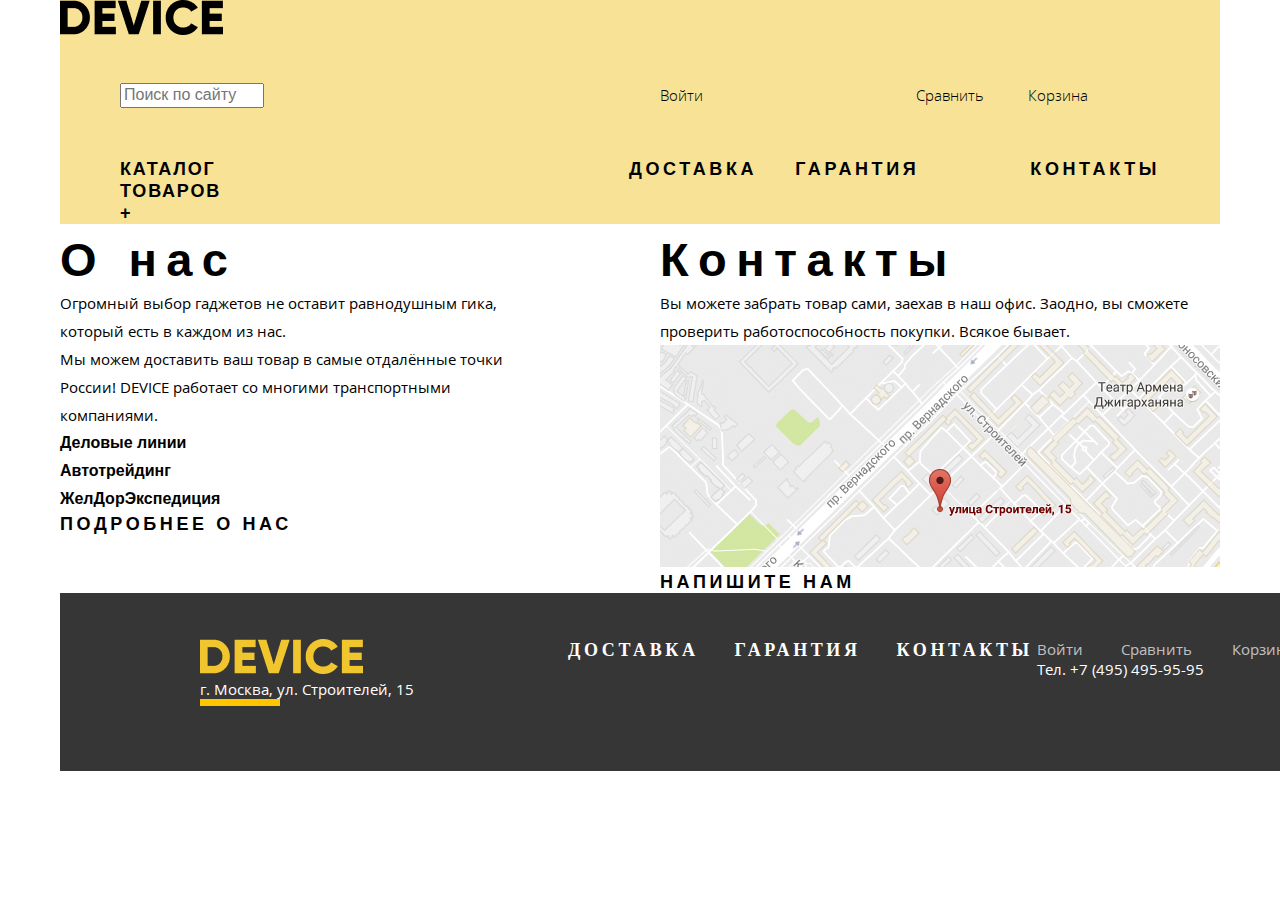
==== commit 7d1c844d: "Затык с кнопками в гридах в секции about" ====
--- a/index.html
+++ b/index.html
@@ -50,6 +50,9 @@
               </li>
               <li class="navigation-list__delivery">
                 <a href="#">Доставка</a>
+              </li>
+              <li class="navigation-list__warranty">
+                <a href="#">Гарантия</a>
               </li>
               <li class="navigation-list__contacts">
                 <a href="#">Контакты</a>
@@ -234,88 +237,103 @@
         </section>
 
         <section class="about">
-          <div class="about__us">
-            <div class="about__line">
-
-            </div>
-            <h2 class="">О нас</h2>
-            <p class="about__line_part1">
-              Огромный выбор гаджетов не оставит равнодушным гика, который есть в каждом из нас.
-            <p class="about__line_part2">
-              Мы можем доставить ваш товар в самые отдалённые точки России! DEVICE работает со многими транспортными компаниями.
-            </p>
-            <ul class="about__transport">
-              <li>Деловые линии</li>
-              <li>Автотрейдинг</li>
-              <li>ЖелДорЭкспедиция</li>
+
+          <div class="about-grid">
+
+            <div class="about__us">
+              
+          
+              <div class="about__line">
+
+              </div>
+              <h2 class="">О нас</h2>
+              <p class="about__line_part1">
+                Огромный выбор гаджетов не оставит равнодушным гика, который есть в каждом из нас.
+              <p class="about__line_part2">
+                Мы можем доставить ваш товар в самые отдалённые точки России! DEVICE работает со многими транспортными компаниями.
+              </p>
+              <ul class="about__transport">
+                <li>Деловые линии</li>
+                <li>Автотрейдинг</li>
+                <li>ЖелДорЭкспедиция</li>
+              </ul>
+              <div class="about__more">
+                Подробнее о нас
+              </div>
+            </div>  
+            
+            <div class="about__contacts">
+              <div class="about__line">
+              
+              </div>
+              <h2>Контакты</h2>
+              <p>Вы можете забрать товар сами, заехав в наш офис. Заодно, вы сможете проверить работоспособность покупки. Всякое бывает.</p>
+              <img src="./img/map.jpg" alt="Карта">
+              <div class="about__more">
+                Напишите нам
+              </div>
+            </div>
+
+          </div>
+
+        </section>
+
+      </main>
+
+      <footer class="page-footer">
+        <div class="footer-grid">
+
+          <div class="footer__left">
+            <div class="logo">
+              <img src="./img/logo.png" alt="Логотип">
+            </div>
+            <div class="address">
+              г. Москва, ул. Строителей, 15
+            </div>
+            <div class="footer__line">
+
+            </div>  
+          </div>
+          <div class="footer__middle">
+            <ul class="middle__menu">
+              <li class="menu__delivery">
+                <a href="#">Доставка</a>
+              </li>
+              <li class="menu__warranty">
+                <a href="#">Гарантия</a>
+              </li>
+              <li class="menu__contacts">
+                <a href="#">Контакты</a>
+              </li>
             </ul>
-            <div class="about__more">
-              Подробнее о нас
-            </div>
-          </div>
-          <div class="about__contacts">
-            <div class="about__line">
-            
-            </div>
-            <h2>Контакты</h2>
-            <p>Вы можете забрать товар сами, заехав в наш офис. Заодно, вы сможете проверить работоспособность покупки. Всякое бывает</p>
-            <img src="./img/map.jpg" alt="Карта">
-            <div class="about__more">
-              Напишите нам
-            </div>
-          </div>
-        </section>
-      </main>
-
-      <footer class="page-footer">
-        <div class="footer__left">
-          <div class="logo">
-            <img src="./img/logo.png" alt="Логотип">
-          </div>
-          <div class="address">
-            г. Москва, ул. Строителей, 15
-          </div>
-          <div class="footer__line">
-
-          </div>  
+            <div class="middle__socials">
+              <div class="socials__facebook">
+                <a href="#" aria-label="Фейсбук"></a>
+              </div>
+              <div class="socials__instagram">
+                <a href="#" aria-label="Инстаграм"></a>
+              </div>
+              <div class="socials__twitter">
+                <a href="#" aria-label="Твиттер"></a>
+              </div>
+            </div>
+          </div>
+          <div class="footer__right">
+            <div class="right__menu">
+              <div class="menu__item menu__enter">Войти</div>
+              <div class="menu__item menu__compare">Сравнить</div>
+              <div class="menu__item menu__basket">Корзина</div>
+            </div>
+            <div class="phone">
+              <a href="tel.+74954959595">Тел. +7 (495) 495-95-95</a>
+            </div>
+            <div class="academy">
+
+          </div>
         </div>
-        <div class="footer__middle">
-          <ul class="middle__menu">
-            <li class="menu__delivery">
-              <a href="#">Доставка</a>
-            </li>
-            <li class="menu__warranty">
-              <a href="#">Гарантия</a>
-            </li>
-            <li class="menu__contacts">
-              <a href="#">Контакты</a>
-            </li>
-          </ul>
-          <div class="middle__socials">
-            <div class="socials__facebook">
-              <a href="#" aria-label="Фейсбук"></a>
-            </div>
-            <div class="socials__instagram">
-              <a href="#" aria-label="Инстаграм"></a>
-            </div>
-            <div class="socials__twitter">
-              <a href="#" aria-label="Твиттер"></a>
-            </div>
-          </div>
-        </div>
-        <div class="footer__right">
-          <div class="right__menu">
-            <div class="menu__item">Войти</div>
-            <div class="menu__item">Сравнить</div>
-            <div class="menu__item">Корзина</div>
-          </div>
-          <div class="phone">
-            <a href="tel.+74954959595">Тел. +7 (495) 495-95-95</a>
-          </div>
-          <div class="academy">
-
-          </div>
-        </div>
+      </div>
+
+
 
       </footer>
 
--- a/css/styles.css
+++ b/css/styles.css
@@ -89,7 +89,7 @@
 }
 
 .service-container {
-    width: 1040px;
+    width: 1160px;
     margin: 0 auto;
     padding-top: 44px;
     padding-right: 60px;
@@ -127,8 +127,14 @@
     display: none;
 }
 
+.site-navigation-list {
+    display: flex;
+    margin-top: 50px;
+}
+
 .navigation-list__catalogue,
 .navigation-list__delivery a,
+.navigation-list__warranty a,
 .navigation-list__contacts a {
     font-family: "Gilroy", Arial, Helvetica, sans-serif;
     font-style: normal;
@@ -137,17 +143,41 @@
     line-height: 22px;
     letter-spacing: 0.2em;
     text-transform: uppercase;
-    color: var(basic--black);
+    color: var(--basic-black)
 }
 
 .navigation-list__catalogue {
     letter-spacing: 0.1em;
 }
+
+.navigation-list__delivery {
+    margin-left: 349px;
+}
+
+.navigation-list__warranty {
+    margin-left: 38px;
+}
+
+.navigation-list__contacts {
+    margin-left: 111px;
+}
+
+.slider, .goods, .services, .brands {
+    display: none;
+}
+
+.about-grid {
+    display: grid;
+    grid-template-columns: 473px 560px;
+    column-gap: 127px;
+    grid-template-rows: auto, auto;
+}    
+
 
 .about__line {
     width: 80px;
     height: 7px;
-    color: var(basic--black);
+    color: var(--basic-black)
 }
 
 .about__us h2,
@@ -158,7 +188,7 @@
     font-size: 47px;
     line-height: 58px;
     letter-spacing: 0.2em;
-    color: var(basic--black);
+    color: var(--basic-black)
 }
 
 .about__line_part1,
@@ -168,7 +198,7 @@
     font-weight: 300;
     font-size: 15px;
     line-height: 28px;
-    color: var(basic--black);
+    color: var(--basic-black)
 }
 
 .about__transport li {
@@ -187,7 +217,7 @@
     line-height: 22px;
     letter-spacing: 0.2em;
     text-transform: uppercase;
-    color: var(basic--black);
+    color: var(--basic-black)
 }
 
 .about__contacts p {
@@ -196,11 +226,19 @@
     font-weight: 300;
     font-size: 15px;
     line-height: 28px;
-    color: var(basic--black);
+    color: var(--basic-black);
 }
 
 .page-footer {
     background-color: var(--basic-dark);
+    width: 1440px;
+    padding: 46px 140px 65px 140px;
+    
+}
+
+.footer-grid {
+    display: grid;
+    grid-template-columns: 368px 469px 325px;
 }
 
 .address {
@@ -210,6 +248,11 @@
     font-size: 15px;
     line-height: 20px;
     color: var(--basic-white);
+}
+
+.middle__menu {
+    display: flex;
+    align-items: center;
 }
 
 .menu__delivery,
@@ -230,6 +273,10 @@
     color: var(--basic-white);
 }
 
+.menu__warranty, .menu__contacts {
+    margin-left: 36px;
+}
+
 .menu__item {
     font-family: "Open Sans", Arial, Helvetica, sans-serif;
     font-style: normal;
@@ -254,6 +301,22 @@
     background: #FFC600;
 }
 
+.right__menu {
+    display: flex;
+}
+
+.menu__compare {
+    margin-left: 38px;
+}
+
+.menu__basket {
+    margin-left: 40px;
+}
+
+form {
+    display: none;
+}
+
 /******************************************** СТРАНИЦА КАТАЛОГА *********************************/
 .sticks h2 {
     font-family: "Gilroy Extra Bold", Arial, Helvetica, sans-serif;
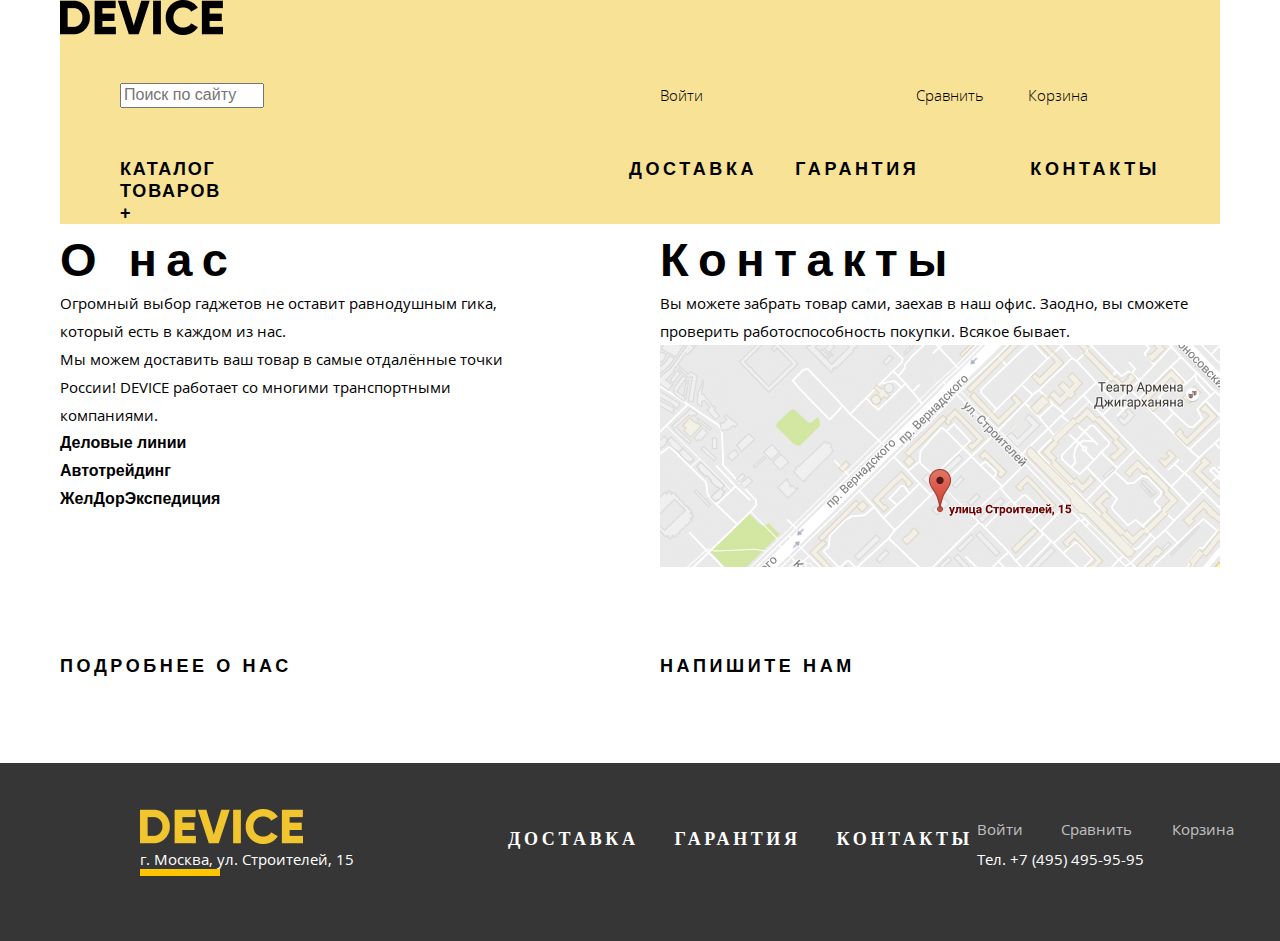
==== commit 74412c48: "Сетки index.html" ====
--- a/index.html
+++ b/index.html
@@ -219,6 +219,7 @@
               </div>
             </li>
           </ul>
+        </div>
         </section>
         
         <section class="services">
@@ -238,9 +239,11 @@
 
         <section class="about">
 
+          <div class="container">
+
           <div class="about-grid">
 
-            <div class="about__us">
+            <div class="about__us cell-1">
               
           
               <div class="about__line">
@@ -257,22 +260,27 @@
                 <li>Автотрейдинг</li>
                 <li>ЖелДорЭкспедиция</li>
               </ul>
-              <div class="about__more">
+            </div>
+
+            <div class="about__contacts cell-2">
+              <div class="about__line">
+            
+              </div>
+              <h2>Контакты</h2>
+              <p>Вы можете забрать товар сами, заехав в наш офис. Заодно, вы сможете проверить работоспособность покупки. Всякое
+                бывает.</p>
+              <img src="./img/map.jpg" alt="Карта">
+            </div>
+
+            <div class="about__more cell-3">
                 Подробнее о нас
-              </div>
-            </div>  
+            </div>
             
-            <div class="about__contacts">
-              <div class="about__line">
-              
-              </div>
-              <h2>Контакты</h2>
-              <p>Вы можете забрать товар сами, заехав в наш офис. Заодно, вы сможете проверить работоспособность покупки. Всякое бывает.</p>
-              <img src="./img/map.jpg" alt="Карта">
-              <div class="about__more">
+            <div class="about__more cell-4">
                 Напишите нам
-              </div>
-            </div>
+            </div>
+
+          </div>
 
           </div>
 
@@ -283,18 +291,13 @@
       <footer class="page-footer">
         <div class="footer-grid">
 
-          <div class="footer__left">
             <div class="logo">
               <img src="./img/logo.png" alt="Логотип">
             </div>
             <div class="address">
               г. Москва, ул. Строителей, 15
             </div>
-            <div class="footer__line">
-
-            </div>  
-          </div>
-          <div class="footer__middle">
+            <div class="footer__line"></div>  
             <ul class="middle__menu">
               <li class="menu__delivery">
                 <a href="#">Доставка</a>
@@ -317,8 +320,6 @@
                 <a href="#" aria-label="Твиттер"></a>
               </div>
             </div>
-          </div>
-          <div class="footer__right">
             <div class="right__menu">
               <div class="menu__item menu__enter">Войти</div>
               <div class="menu__item menu__compare">Сравнить</div>
@@ -327,10 +328,8 @@
             <div class="phone">
               <a href="tel.+74954959595">Тел. +7 (495) 495-95-95</a>
             </div>
-            <div class="academy">
-
-          </div>
-        </div>
+            <div class="academy"></div>
+  
       </div>
 
 
@@ -347,7 +346,7 @@
         </form>
       </div>
 
-    </div>
+    
 
   </body>
 </html>--- a/css/styles.css
+++ b/css/styles.css
@@ -75,7 +75,7 @@
 	padding: 0;
 	box-sizing: border-box;
 }
-
+ 
 .container {
     width: 1160px;
     margin: 0 auto;
@@ -173,11 +173,15 @@
     grid-template-rows: auto, auto;
 }    
 
-
 .about__line {
     width: 80px;
     height: 7px;
     color: var(--basic-black)
+}
+
+.about__more {
+    margin-top: 84px;
+    margin-bottom: 86px;
 }
 
 .about__us h2,
@@ -233,7 +237,7 @@
     background-color: var(--basic-dark);
     width: 1440px;
     padding: 46px 140px 65px 140px;
-    
+    margin: 0 auto;
 }
 
 .footer-grid {
@@ -241,6 +245,13 @@
     grid-template-columns: 368px 469px 325px;
 }
 
+.logo {
+  grid-column-start: 1;
+  grid-column-end: 2;
+  grid-row-start: 1;
+  grid-row-end: 2;
+}
+
 .address {
     font-family: "Open Sans", Arial, Helvetica, sans-serif;
     font-style: normal;
@@ -248,11 +259,58 @@
     font-size: 15px;
     line-height: 20px;
     color: var(--basic-white);
+    grid-column-start: 1;
+    grid-column-end: 2;
+    grid-row-start: 2;
+    grid-row-end: 3;
+}
+
+.footer__line {
+    grid-column-start: 1;
+    grid-column-end: 2;
+    grid-row-start: 3;
+    grid-row-end: 4;
 }
 
 .middle__menu {
+    grid-column-start: 2;
+    grid-column-end: 4;
+    grid-row-start: 1;
+    grid-row-end: 3;
     display: flex;
     align-items: center;
+}
+
+.middle__socials {
+    grid-column-start: 2;
+    grid-column-end: 3;
+    grid-row-start: 3;
+    grid-row-end: 4;
+    display: flex;
+    align-items: center;
+}
+
+.right__menu {
+    grid-column-start: 3;
+    grid-column-end: 4;
+    grid-row-start: 1;
+    grid-row-end: 2;
+    display: flex;
+    align-items: center;
+}
+
+.phone {
+    grid-column-start: 3;
+    grid-column-end: 4;
+    grid-row-start: 2;
+    grid-row-end: 3;
+}
+
+.academy {
+    grid-column-start: 3;
+    grid-column-end: 4;
+    grid-row-start: 3;
+    grid-row-end: 4;
 }
 
 .menu__delivery,
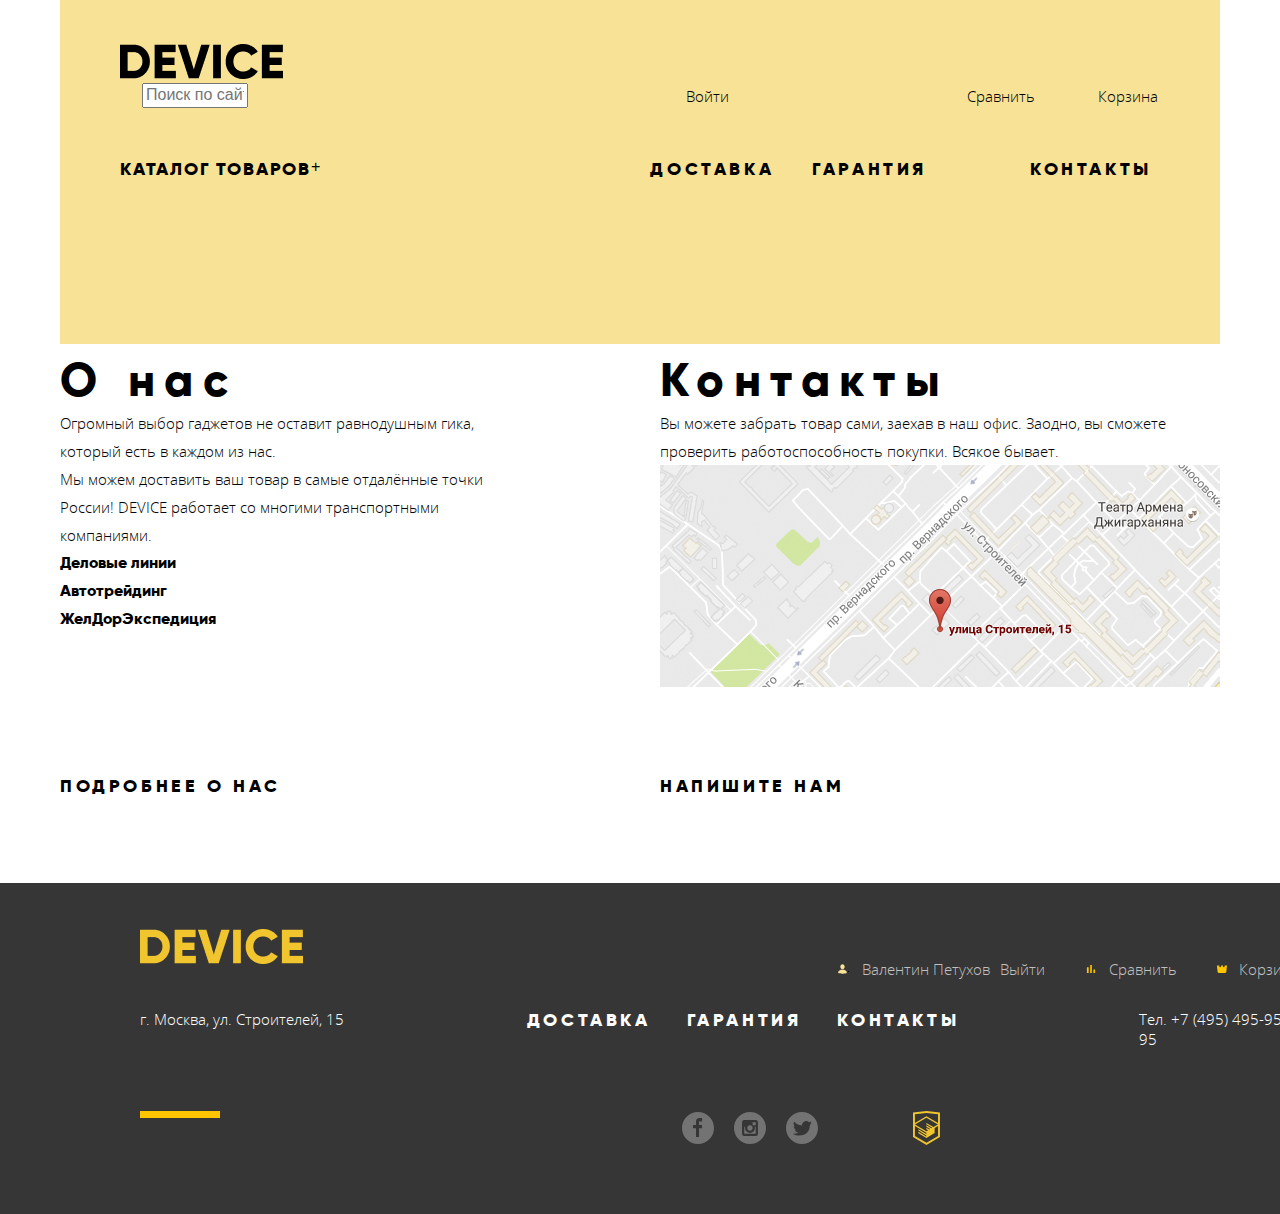
==== commit 25089655: "Проблема с позиционированием иконки Академии в подвале" ====
--- a/index.html
+++ b/index.html
@@ -9,24 +9,23 @@
   </head>
   <body>
 
-    <div class="container">
-
       <header class="page-header">
-        <div class="logo">
-          <img src="./img/logo-bw.png" alt="Логотип"> 
-        </div>
-        <div class="service-container">
-          <div class="service">
-            <input type="text" class="service__navigation" placeholder="Поиск по сайту">
-            <div class="enter">Войти</div>
-            <div class="compare">Сравнить</div>
-            <div class="basket">Корзина</div>
-          </div>
-          <nav class="site-navigation">
-            <ul class="site-navigation-list">
-              <li class="navigation-list__catalogue">
+          <div class="header__logo">
+            <img src="./img/logo-bw.png" alt="Логотип"> 
+          </div>
+          <div class="header__buttons">
+            <input type="text" class="search-btn" placeholder="Поиск по сайту">
+            <div class="enter-btn">Войти</div>
+            <div class="compare-btn">Сравнить</div>
+            <div class="basket-btn">Корзина</div>
+          </div>
+          <nav>
+            <ul class="site-nav">
+              <li class="site-nav__catalogue">
                 Каталог товаров
-                <div class="list">+</div>
+              </li>
+              <li>
+                <span class="dropdown-list-btn">+</span>
                 <ul class="goods__groups">
                   <li>
                     <a href="#">Виртуальная реальность</a>
@@ -45,139 +44,143 @@
                   </li>
                   <li>
                     <a href="#">Квадрокоптер</a>
-                  </li>  
+                  </li>
                 </ul>
               </li>
-              <li class="navigation-list__delivery">
+              <li class="site-nav__delivery">
                 <a href="#">Доставка</a>
               </li>
-              <li class="navigation-list__warranty">
+              <li class="site-nav__warranty">
                 <a href="#">Гарантия</a>
               </li>
-              <li class="navigation-list__contacts">
+              <li class="site-nav__contacts">
                 <a href="#">Контакты</a>
               </li>
             </ul>
           </nav>
-        </div>
       </header>
       
       <main>
+
         <section class="slider">
-          <div class="slide-1">
-            <div class="left">
-              <img src="./img/selfy-stick.png" alt="Длинная палка для селфи">
-            </div>
-            <div class="right">
-              <div class="selfy-sticks">
-                <div class="slogan">
-                  Делай селфи, как Бен Стиллер
-                </div>
-                <div class="number">
-                  01
-                </div>
-                <div class="desc">
-                  Самая длинная палка для селфи доступна в нашем магазине. Восемь (Восеми, Карл!) метров длиной и весом всего 5 килограмм.
-                </div>
-                <div class="details">
-                  Подробнее
-                </div>
-                <div class="slider-bullets">
-                  #
-                </div>
-                <div class="info">
-                  <div class="info__main">
-                    8,5 м
-                  </div>
-                  <div class="info__text">
-                    Длина палки
-                  </div>
-                  <div class="info__main">
-                    5 кг
-                  </div>
-                  <div class="info__text">
-                    Вес палки
-                  </div>
-                  <div class="info__main">
-                    Карбон
-                  </div>
-                  <div class="info__text">
-                    Материал
-                  </div>
-                </div>
-              </div>
-            </div>
-          </div>
-          <div class="slide-2">
-            <div class="left">
-              <img src="./img/fitness-bracelet.png" alt="Фитнес-браслет">
-            </div>
-            <div class="right">
-              <div class="fitness-bracelets">
-                <div class="slogan">
-                  Худеем правильно
-                </div>
-                <div class="number">
-                  02
-                </div>
-                <div class="desc">
-                  Мотивирующие фитнес-браслеты помогут найти в себе силы не пропускать занятия и соблюдать диету.
-                </div>
-                <div class="details">
-                  Подробнее
-                </div>
-                <div class="slider-bullets">
-                  #
-                </div>
-                <div class="info">
-                  <div class="info__main">
-                    48 часов
-                  </div>
-                  <div class="info__text">
-                    Без подзарядки
-                  </div>
-                </div>
-              </div>
-            </div>
-          </div>
-          <div class="slide-3">  
-            <div class="left">
-              <img src="./img/quadrocopter.png" alt="Фитнес-браслет">
-            </div>
-            <div class="right">
-              <div class="quadrocopters">
-                <div class="slogan">
-                  Порхает как бабочка, жалит как пчела!
-                </div>
-                <div class="number">
-                  03
-                </div>
-                <div class="desc">
-                  Этот обычный, на первый взгляд, квадрокоптер оснащён мощным лазером, замаскированным под стандартную камеру.
-                </div>
-                <div class="details">
-                  Подробнее
-                </div>
-                <div class="slider-bullets">
-                  #
-                </div>
-                <div class="info">
-                  <div class="info__main">
-                    800 м
-                  </div>
-                  <div class="info__text">
-                    Дальность полёта
-                  </div>
-                  <div class="info__main">
-                    50 м
-                  </div>
-                  <div class="info__text">
-                    Радиус поражения
-                  </div>
-                </div>
-              </div>
-            </div>  
-          </div>  
+
+          <div class="slider-container">
+
+            <div class="slide-1">
+              <div class="left">
+                <img src="./img/selfy-stick.png" alt="Длинная палка для селфи">
+              </div>
+              <div class="right">
+                <div class="selfy-sticks">
+                  <div class="slogan">
+                    Делай селфи, как Бен Стиллер
+                  </div>
+                  <div class="number">
+                    01
+                  </div>
+                  <div class="desc">
+                    Самая длинная палка для селфи доступна в нашем магазине. Восемь (Восемь, Карл!) метров длиной и весом всего 5 килограмм.
+                  </div>
+                  <div class="details">
+                    Подробнее
+                  </div>
+                  <div class="slider-bullets">
+                    #
+                  </div>
+                  <div class="info">
+                    <div class="info__main">
+                      8,5 м
+                    </div>
+                    <div class="info__text">
+                      Длина палки
+                    </div>
+                    <div class="info__main">
+                      5 кг
+                    </div>
+                    <div class="info__text">
+                      Вес палки
+                    </div>
+                    <div class="info__main">
+                      Карбон
+                    </div>
+                    <div class="info__text">
+                      Материал
+                    </div>
+                  </div>
+                </div>
+              </div>
+            </div>
+            <div class="slide-2">
+              <div class="left">
+                <img src="./img/fitness-bracelet.png" alt="Фитнес-браслет">
+              </div>
+              <div class="right">
+                <div class="fitness-bracelets">
+                  <div class="slogan">
+                    Худеем правильно
+                  </div>
+                  <div class="number">
+                    02
+                  </div>
+                  <div class="desc">
+                    Мотивирующие фитнес-браслеты помогут найти в себе силы не пропускать занятия и соблюдать диету.
+                  </div>
+                  <div class="details">
+                    Подробнее
+                  </div>
+                  <div class="slider-bullets">
+                    #
+                  </div>
+                  <div class="info">
+                    <div class="info__main">
+                      48 часов
+                    </div>
+                    <div class="info__text">
+                      Без подзарядки
+                    </div>
+                  </div>
+                </div>
+              </div>
+            </div>
+            <div class="slide-3">  
+              <div class="left">
+                <img src="./img/quadrocopter.png" alt="Фитнес-браслет">
+              </div>
+              <div class="right">
+                <div class="quadrocopters">
+                  <div class="slogan">
+                    Порхает как бабочка, жалит как пчела!
+                  </div>
+                  <div class="number">
+                    03
+                  </div>
+                  <div class="desc">
+                    Этот обычный, на первый взгляд, квадрокоптер оснащён мощным лазером, замаскированным под стандартную камеру.
+                  </div>
+                  <div class="details">
+                    Подробнее
+                  </div>
+                  <div class="slider-bullets">
+                    #
+                  </div>
+                  <div class="info">
+                    <div class="info__main">
+                      800 м
+                    </div>
+                    <div class="info__text">
+                      Дальность полёта
+                    </div>
+                    <div class="info__main">
+                      50 м
+                    </div>
+                    <div class="info__text">
+                      Радиус поражения
+                    </div>
+                  </div>
+                </div>
+              </div>  
+            </div>
+          </div>
         </section> 
 
         <section class="goods">
@@ -239,48 +242,48 @@
 
         <section class="about">
 
-          <div class="container">
-
-          <div class="about-grid">
-
-            <div class="about__us cell-1">
+          <div class="about-container">
+
+            <div class="about-grid">
+
+              <div class="about__us cell-1">
+                
+            
+                <div class="about__line">
+
+                </div>
+                <h2 class="">О нас</h2>
+                <p class="about__line_part1">
+                  Огромный выбор гаджетов не оставит равнодушным гика, который есть в каждом из нас.
+                <p class="about__line_part2">
+                  Мы можем доставить ваш товар в самые отдалённые точки России! DEVICE работает со многими транспортными компаниями.
+                </p>
+                <ul class="about__transport">
+                  <li>Деловые линии</li>
+                  <li>Автотрейдинг</li>
+                  <li>ЖелДорЭкспедиция</li>
+                </ul>
+              </div>
+
+              <div class="about__contacts cell-2">
+                <div class="about__line">
               
-          
-              <div class="about__line">
-
-              </div>
-              <h2 class="">О нас</h2>
-              <p class="about__line_part1">
-                Огромный выбор гаджетов не оставит равнодушным гика, который есть в каждом из нас.
-              <p class="about__line_part2">
-                Мы можем доставить ваш товар в самые отдалённые точки России! DEVICE работает со многими транспортными компаниями.
-              </p>
-              <ul class="about__transport">
-                <li>Деловые линии</li>
-                <li>Автотрейдинг</li>
-                <li>ЖелДорЭкспедиция</li>
-              </ul>
-            </div>
-
-            <div class="about__contacts cell-2">
-              <div class="about__line">
-            
-              </div>
-              <h2>Контакты</h2>
-              <p>Вы можете забрать товар сами, заехав в наш офис. Заодно, вы сможете проверить работоспособность покупки. Всякое
-                бывает.</p>
-              <img src="./img/map.jpg" alt="Карта">
-            </div>
-
-            <div class="about__more cell-3">
-                Подробнее о нас
-            </div>
-            
-            <div class="about__more cell-4">
-                Напишите нам
-            </div>
-
-          </div>
+                </div>
+                <h2>Контакты</h2>
+                <p>Вы можете забрать товар сами, заехав в наш офис. Заодно, вы сможете проверить работоспособность покупки. Всякое
+                  бывает.</p>
+                <img src="./img/map.jpg" alt="Карта">
+              </div>
+
+              <div class="about__more cell-3">
+                  Подробнее о нас
+              </div>
+              
+              <div class="about__more cell-4">
+                  Напишите нам
+              </div>
+
+            </div>
 
           </div>
 
@@ -291,14 +294,14 @@
       <footer class="page-footer">
         <div class="footer-grid">
 
-            <div class="logo">
+            <div class="footer__logo">
               <img src="./img/logo.png" alt="Логотип">
             </div>
-            <div class="address">
+            <div class="footer__address">
               г. Москва, ул. Строителей, 15
             </div>
             <div class="footer__line"></div>  
-            <ul class="middle__menu">
+            <ul class="footer__menu">
               <li class="menu__delivery">
                 <a href="#">Доставка</a>
               </li>
@@ -309,30 +312,40 @@
                 <a href="#">Контакты</a>
               </li>
             </ul>
-            <div class="middle__socials">
+            <div class="footer__socials">
               <div class="socials__facebook">
-                <a href="#" aria-label="Фейсбук"></a>
+                <a href="#" aria-label="Фейсбук">
+                  <img src="./img/fb.svg" alt="Фейсбук">
+                </a>
               </div>
               <div class="socials__instagram">
                 <a href="#" aria-label="Инстаграм"></a>
+                <img src="./img/instagram.svg" alt="Инстаграм">
               </div>
               <div class="socials__twitter">
                 <a href="#" aria-label="Твиттер"></a>
-              </div>
-            </div>
-            <div class="right__menu">
-              <div class="menu__item menu__enter">Войти</div>
-              <div class="menu__item menu__compare">Сравнить</div>
-              <div class="menu__item menu__basket">Корзина</div>
-            </div>
-            <div class="phone">
+                <img src="./img/twitter.svg" alt="Твиттер">
+              </div>
+            </div>
+            <div class="footer__buttons">
+              <img class="btn__user-svg" src="./img/user.svg" alt="Пользователь">
+              <div class="btn btn__user">Валентин Петухов</div>
+              <div class="btn btn__exit">Выйти</div>
+              <img class="btn__compare-svg" src="./img/compare.svg" alt="Сравнить">
+              <div class="btn btn__compare">Сравнить</div>
+              <img class="btn__basket-svg" src="./img/cart.svg" alt="Корзина">
+              <div class="btn btn__basket">Корзина</div>
+            </div>
+            <div class="footer__phone">
               <a href="tel.+74954959595">Тел. +7 (495) 495-95-95</a>
             </div>
-            <div class="academy"></div>
+            <div class="footer__academy">
+              <a href="#">
+                <img src="./img/academy.svg" alt="Академия">
+              </a>
+            </div>
   
       </div>
-
-
 
       </footer>
 
--- a/css/styles.css
+++ b/css/styles.css
@@ -1,408 +1,555 @@
 /* ПОДКЛЮЧЕНИЕ ШРИФТОВ */
 
 @font-face {
-    font-family: "Gilroy Extra Bold";
-    src: url("/fonts/gilroyextrabold.woff2") format("woff2"),
-         url("/fonts/gilroyextrabold.woff") format("woff"); 
-    font-weight: 900;     
+  font-family: "Gilroy";
+  src: url("../fonts/gilroyextrabold.woff2") format("woff2"),
+    url("../fonts/gilroyextrabold.woff") format("woff");
+  font-weight: 800;
 }
 
 @font-face {
-    font-family: "Gilroy Light";
-    src: url("/fonts/gilroylight.woff2") format("woff2"),
-         url("/fonts/gilroylight.woff") format("woff");
-    font-weight: 300;     
+  font-family: "Gilroy";
+  src: url("../fonts/gilroylight.woff2") format("woff2"),
+    url("../fonts/gilroylight.woff") format("woff");
+  font-weight: 300;
 }
 
 @font-face {
-    font-family: "Open Sans";
-    src: url("/fonts/opensans.woff2") format("woff2"),
-         url("/fonts/opensans.woff") format("woff");
-    font-weight: 400;     
+  font-family: "Open Sans";
+  src: url("../fonts/opensans.woff2") format("woff2"),
+    url("../fonts/opensans.woff") format("woff");
+  font-weight: 400;
 }
 
 @font-face {
-    font-family: "Open Sans Light";
-    src: url("/fonts/opensanslight.woff2") format("woff2"),
-         url("/fonts/opensanslight.woff") format("woff");
-    font-weight: 300;     
+  font-family: "Open Sans";
+  src: url("../fonts/opensanslight.woff2") format("woff2"),
+    url("../fonts/opensanslight.woff") format("woff");
+  font-weight: 300;
 }
 
 /* КАСТОМНЫЕ ЦВЕТА */
 :root {
-    --basic-black: #000000;
-    --basic-dark: #363636;
-    --basic-white: #FFFFFF;
-    --basic-grey: #464646;
-    --basic-half-grey: #7E7E7E;
-    --basic-grey-light: #E5E5E5;
-    --special-yellow: #F7E296;
-    --special-green: #91C92F;
-    --special-yellow-dark: #F0C52E;
+  --basic-black: #000000;
+  --basic-dark: #363636;
+  --basic-white: #ffffff;
+  --basic-grey: #464646;
+  --basic-half-grey: #7e7e7e;
+  --basic-grey-light: #e5e5e5;
+  --special-yellow: #f7e296;
+  --special-green: #91c92f;
+  --special-yellow-dark: #f0c52e;
 }
 
 /* ОБЩИЕ СВОЙСТВА*/
+
 body {
-	padding: 0px;
-	margin: 0px;
-	font-family: 'Roboto', Arial, sans-serif;
-}
+  padding: 0px;
+  margin: 0px;
+  font-family: "Roboto", Arial, sans-serif;
+}
+
+header, 
+footer {
+    padding: 0;
+    margin: 0 auto;
+    box-sizing: border-box;
+}
+
 a {
-	text-decoration: none;
-	display: block;
-}
+  text-decoration: none;
+  display: block;
+}
+
 aside {
-	padding: 0px;
-	margin: 0px;
-}
-div, p, a, section, form, input, button, textarea {
-	box-sizing: border-box;
-}
-ul, li {
-	padding: 0px;
-	margin: 0px;
-	display: block;
-	box-sizing: border-box;
-}
-h1, h2, h3, h4, h5, h6 {
-	font-weight: bold;
-	margin: 0;
-	padding: 0;
-	box-sizing: border-box;		
-}
-p, img {
-	margin: 0;
-	padding: 0;
-	box-sizing: border-box;
-}
- 
-.container {
-    width: 1160px;
-    margin: 0 auto;
+  padding: 0px;
+  margin: 0px;
+}
+
+div,
+p,
+a,
+section,
+form,
+input,
+button,
+textarea {
+  box-sizing: border-box;
+}
+
+ul,
+li {
+  padding: 0px;
+  margin: 0px;
+  display: block;
+  box-sizing: border-box;
+}
+
+h1,
+h2,
+h3,
+h4,
+h5,
+h6 {
+  font-weight: bold;
+  margin: 0;
+  padding: 0;
+  box-sizing: border-box;
+}
+
+p,
+img {
+  margin: 0;
+  padding: 0;
+  box-sizing: border-box;
 }
 
 
 /* ***************************** ГЛАВНАЯ СТРАНИЦА И ШАПКА ***************************************/
 
 header {
-    background-color: var(--special-yellow);
-}
-
-.service-container {
-    width: 1160px;
-    margin: 0 auto;
-    padding-top: 44px;
-    padding-right: 60px;
-    padding-left: 60px;
-
-}
-
-.service {
-    display: flex;
-    align-items: center;
-}
-
-.service__navigation {
-    width: 144px;    
-}
-
-.enter, .exit, .compare, .basket {
-    font-family: "Open Sans Light", Arial, Helvetica, sans-serif;
-    font-size: 15px;
-}
-
-.enter {
-    margin-left: 396px;
-}
-
-.compare {
-    margin-left: 213px;
-}
-
-.basket {
-    margin-left: 44px;
+  width: 1160px;
+  margin: 0 auto;
+  padding-top: 44px;
+  padding-right: 60px;
+  padding-bottom: 164px;
+  padding-left: 60px;
+  background-color: var(--special-yellow);
+}
+
+.header__buttons {
+  display: flex;
+  align-items: center;
+}
+
+.search-btn {
+  width: 106px;
+  margin-left: 22px;
+}
+
+.enter-btn,
+.exit-btn,
+.compare-btn,
+.basket-btn {
+  font-family: "Open Sans", Arial, Helvetica, sans-serif;
+  font-size: 15px;
+  font-weight: 300;
+  line-height: 20px;
+}
+
+.enter-btn {
+  margin-left: 438px;
+}
+
+.compare-btn {
+  margin-left: 238px;
+}
+
+.basket-btn {
+  margin-left: 63px;
 }
 
 .goods__groups {
-    display: none;
-}
-
-.site-navigation-list {
-    display: flex;
-    margin-top: 50px;
-}
-
-.navigation-list__catalogue,
-.navigation-list__delivery a,
-.navigation-list__warranty a,
-.navigation-list__contacts a {
-    font-family: "Gilroy", Arial, Helvetica, sans-serif;
-    font-style: normal;
-    font-weight: 800;
-    font-size: 18px;
-    line-height: 22px;
-    letter-spacing: 0.2em;
-    text-transform: uppercase;
-    color: var(--basic-black)
-}
-
-.navigation-list__catalogue {
-    letter-spacing: 0.1em;
-}
-
-.navigation-list__delivery {
-    margin-left: 349px;
-}
-
-.navigation-list__warranty {
-    margin-left: 38px;
-}
-
-.navigation-list__contacts {
-    margin-left: 111px;
-}
-
-.slider, .goods, .services, .brands {
-    display: none;
+  display: none;
+}
+
+.site-nav {
+  display: flex;
+  margin-top: 50px;
+}
+
+.site-nav__catalogue,
+.site-nav__delivery a,
+.site-nav__warranty a,
+.site-nav__contacts a {
+  font-family: "Gilroy", Arial, Helvetica, sans-serif;
+  font-style: normal;
+  font-weight: 800;
+  font-size: 18px;
+  line-height: 22px;
+  letter-spacing: 0.2em;
+  text-transform: uppercase;
+  color: var(--basic-black);
+}
+
+.site-nav__catalogue {
+  letter-spacing: 0.1em;
+  white-space: nowrap;
+}
+
+.site-nav__delivery {
+  margin-left: 330px;
+}
+
+.site-nav__warranty {
+  margin-left: 38px;
+}
+
+.site-nav__contacts {
+  margin-left: 103px;
+}
+
+.slider,
+.goods,
+.services,
+.brands {
+  display: none;
+}
+
+.about-container {
+  width: 1160px;
+  margin: 0 auto;
 }
 
 .about-grid {
-    display: grid;
-    grid-template-columns: 473px 560px;
-    column-gap: 127px;
-    grid-template-rows: auto, auto;
-}    
+  display: grid;
+  grid-template-columns: 473px 560px;
+  column-gap: 127px;
+  grid-template-rows: auto auto;
+}
 
 .about__line {
-    width: 80px;
-    height: 7px;
-    color: var(--basic-black)
+  width: 80px;
+  height: 7px;
+  color: var(--basic-black);
 }
 
 .about__more {
-    margin-top: 84px;
-    margin-bottom: 86px;
+  margin-top: 84px;
+  margin-bottom: 86px;
 }
 
 .about__us h2,
 .about__contacts h2 {
-    font-family: "Gilroy", Arial, Helvetica, sans-serif;
-    font-style: normal;
-    font-weight: 800;
-    font-size: 47px;
-    line-height: 58px;
-    letter-spacing: 0.2em;
-    color: var(--basic-black)
+  font-family: "Gilroy", Arial, Helvetica, sans-serif;
+  font-style: normal;
+  font-weight: 800;
+  font-size: 47px;
+  line-height: 58px;
+  letter-spacing: 0.2em;
+  color: var(--basic-black);
 }
 
 .about__line_part1,
 .about__line_part2 {
-    font-family: "Open Sans", Arial, Helvetica, sans-serif;;
-    font-style: normal;
-    font-weight: 300;
-    font-size: 15px;
-    line-height: 28px;
-    color: var(--basic-black)
+  font-family: "Open Sans", Arial, Helvetica, sans-serif;
+  font-style: normal;
+  font-weight: 300;
+  font-size: 15px;
+  line-height: 28px;
+  color: var(--basic-black);
 }
 
 .about__transport li {
-    font-family: "Gilroy", Arial, Helvetica, sans-serif;
-    font-style: normal;
-    font-weight: 800;
-    font-size: 16px;
-    line-height: 28px;
+  font-family: "Gilroy", Arial, Helvetica, sans-serif;
+  font-style: normal;
+  font-weight: 800;
+  font-size: 16px;
+  line-height: 28px;
 }
 
 .about__more {
-    font-family: "Gilroy", Arial, Helvetica, sans-serif;
-    font-style: normal;
-    font-weight: 800;
-    font-size: 18px;
-    line-height: 22px;
-    letter-spacing: 0.2em;
-    text-transform: uppercase;
-    color: var(--basic-black)
+  font-family: "Gilroy", Arial, Helvetica, sans-serif;
+  font-style: normal;
+  font-weight: 800;
+  font-size: 18px;
+  line-height: 22px;
+  letter-spacing: 0.2em;
+  text-transform: uppercase;
+  color: var(--basic-black);
 }
 
 .about__contacts p {
-    font-family: "Open Sans", Arial, Helvetica, sans-serif;
-    font-style: normal;
-    font-weight: 300;
-    font-size: 15px;
-    line-height: 28px;
-    color: var(--basic-black);
+  font-family: "Open Sans", Arial, Helvetica, sans-serif;
+  font-style: normal;
+  font-weight: 300;
+  font-size: 15px;
+  line-height: 28px;
+  color: var(--basic-black);
 }
 
 .page-footer {
-    background-color: var(--basic-dark);
-    width: 1440px;
-    padding: 46px 140px 65px 140px;
-    margin: 0 auto;
+  background-color: var(--basic-dark);
+  width: 1440px;
+  padding: 46px 140px 65px 140px;
+  margin: 0 auto;
+  box-sizing: border-box;
 }
 
 .footer-grid {
-    display: grid;
-    grid-template-columns: 368px 469px 325px;
-}
-
-.logo {
+  display: grid;
+  grid-template-columns: repeat(6, 16.67%);
+}
+
+.footer__logo {
   grid-column-start: 1;
-  grid-column-end: 2;
+  grid-column-end: 4;
   grid-row-start: 1;
   grid-row-end: 2;
-}
-
-.address {
-    font-family: "Open Sans", Arial, Helvetica, sans-serif;
-    font-style: normal;
-    font-weight: 300;
-    font-size: 15px;
-    line-height: 20px;
-    color: var(--basic-white);
-    grid-column-start: 1;
-    grid-column-end: 2;
-    grid-row-start: 2;
-    grid-row-end: 3;
+  margin-bottom: 40px;
+}
+
+.footer__address {
+  font-family: "Open Sans", Arial, Helvetica, sans-serif;
+  font-style: normal;
+  font-weight: 300;
+  font-size: 15px;
+  line-height: 20px;
+  color: var(--basic-white);
+  grid-column-start: 1;
+  grid-column-end: 3;
+  grid-row-start: 2;
+  grid-row-end: 3;
+  margin-bottom: 80px;
 }
 
 .footer__line {
-    grid-column-start: 1;
-    grid-column-end: 2;
-    grid-row-start: 3;
-    grid-row-end: 4;
-}
-
-.middle__menu {
-    grid-column-start: 2;
-    grid-column-end: 4;
-    grid-row-start: 1;
-    grid-row-end: 3;
-    display: flex;
-    align-items: center;
-}
-
-.middle__socials {
-    grid-column-start: 2;
-    grid-column-end: 3;
-    grid-row-start: 3;
-    grid-row-end: 4;
-    display: flex;
-    align-items: center;
-}
-
-.right__menu {
-    grid-column-start: 3;
-    grid-column-end: 4;
-    grid-row-start: 1;
-    grid-row-end: 2;
-    display: flex;
-    align-items: center;
-}
-
-.phone {
-    grid-column-start: 3;
-    grid-column-end: 4;
-    grid-row-start: 2;
-    grid-row-end: 3;
-}
-
-.academy {
-    grid-column-start: 3;
-    grid-column-end: 4;
-    grid-row-start: 3;
-    grid-row-end: 4;
+  grid-column-start: 1;
+  grid-column-end: 3;
+  grid-row-start: 3;
+  grid-row-end: 4;
+}
+
+.footer__menu {
+  grid-column-start: 3;
+  grid-column-end: 5;
+  grid-row-start: 2;
+  grid-row-end: 3;
+  display: flex;
+  align-items: center;
+  padding-bottom: 80px;
+}
+
+.footer__socials {
+  grid-column-start: 3;
+  grid-column-end: 5;
+  grid-row-start: 3;
+  grid-row-end: 4;
+  display: flex;
+  align-items: center;
+  padding-left: 155px;
+  opacity: 30%;
+}
+
+.footer__buttons {
+  grid-column-start: 4;
+  grid-column-end: 7;
+  grid-row-start: 1;
+  grid-row-end: 2;
+  display: flex;
+  align-items: center;
+}
+
+.footer__phone {
+  grid-column-start: 5;
+  grid-column-end: 7;
+  grid-row-start: 2;
+  grid-row-end: 3;
+  margin-left: 205px;
+}
+
+.footer___academy {
+  grid-column-start: 6;
+  grid-column-end: 7;
+  grid-row-start: 3;
+  grid-row-end: 4;
 }
 
 .menu__delivery,
 .menu__warranty,
 .menu__contacts {
-    list-style: none;
-}    
+  list-style: none;
+}
 
 .menu__delivery a,
 .menu__warranty a,
 .menu__contacts a {
-    font-family: Gilroy;
-    font-weight: 800;
-    font-size: 18px;
-    line-height: 22px;
-    letter-spacing: 0.2em;
-    text-transform: uppercase;
-    color: var(--basic-white);
-}
-
-.menu__warranty, .menu__contacts {
-    margin-left: 36px;
-}
-
-.menu__item {
-    font-family: "Open Sans", Arial, Helvetica, sans-serif;
-    font-style: normal;
-    font-weight: 300;
-    font-size: 15px;
-    line-height: 20px;
-    color: rgba(255, 255, 255, 0.7);
-}
-
-.phone a {
-    font-family: "Open Sans", Arial, Helvetica, sans-serif;
-    font-style: normal;
-    font-weight: 300;
-    font-size: 15px;
-    line-height: 20px;
-    color: var(--basic-white);
+  font-family: Gilroy;
+  font-weight: 800;
+  font-size: 18px;
+  line-height: 22px;
+  letter-spacing: 0.2em;
+  text-transform: uppercase;
+  color: var(--basic-white);
+}
+
+.menu__warranty,
+.menu__contacts {
+  margin-left: 36px;
+}
+
+.btn {
+  font-family: "Open Sans", Arial, Helvetica, sans-serif;
+  font-style: normal;
+  font-weight: 300;
+  font-size: 15px;
+  line-height: 20px;
+  color: rgba(255, 255, 255, 0.7);
+}
+
+.footer__phone a {
+  font-family: "Open Sans", Arial, Helvetica, sans-serif;
+  font-style: normal;
+  font-weight: 300;
+  font-size: 15px;
+  line-height: 20px;
+  color: var(--basic-white);
+  padding-left: 21px;
 }
 
 .footer__line {
-    width: 80px;
-    height: 7px;
-    background: #FFC600;
-}
-
-.right__menu {
-    display: flex;
-}
-
-.menu__compare {
-    margin-left: 38px;
-}
-
-.menu__basket {
+  width: 80px;
+  height: 7px;
+  background: #ffc600;
+}
+
+.footer__buttons {
+  display: flex;
+  padding-left: 116px
+}
+
+.btn__user-svg {
+    margin-right: 13px;
+}
+
+.btn__exit {
+    margin-left: 10px;
+}
+
+.btn__compare-svg {
+  margin-left: 39px;
+}
+
+.btn__compare {
+  margin-left: 11px;
+}
+
+.btn__basket-svg {
     margin-left: 40px;
 }
 
-form {
-    display: none;
+.btn__basket {
+  margin-left: 12px;
+}
+
+.socials__instagram,
+.socials__twitter {
+    margin-left: 20px;
+}
+
+.write-us {
+  display: none;
 }
 
 /******************************************** СТРАНИЦА КАТАЛОГА *********************************/
+.sticks-inner-container {
+   width: 1160px;
+   margin: 0 auto;
+   padding-left: 60px;
+}
+
 .sticks h2 {
-    font-family: "Gilroy Extra Bold", Arial, Helvetica, sans-serif;
-    font-size: 47px;
-    color: var(--basic-black);
+  font-family: "Gilroy", Arial, Helvetica, sans-serif;
+  font-weight: 800;
+  font-size: 47px;
+  color: var(--basic-black);
+  margin-top: 44px;
 }
 
 .breadcrumbs__item a {
-    font-family: "Open Sans Light", Arial, Helvetica, sans-serif; 
-    font-size: 14px;
-    opacity: 0.3;
-    color: var(--basic-black);
+  font-family: "Open Sans", Arial, Helvetica, sans-serif;
+  font-weight: 300;
+  font-size: 14px;
+  opacity: 0.3;
+  color: var(--basic-black);
 }
 
 .filtering {
-    background-color: var(--basic-grey-light);
+  background-color: var(--basic-grey-light);
 }
 
 legend {
-    font-family: "Gilroy Extra Bold", Arial, Helvetica, sans-serif;
-    font-weight: 700;
-    font-size: 14px;
-    color: var(--basic-black);
+  font-family: "Gilroy", Arial, Helvetica, sans-serif;
+  font-weight: 700;
+  font-size: 14px;
+  color: var(--basic-black);
 }
 
 label {
-    font-family: "Open Sans Light", Arial, Helvetica, sans-serif;
-    font-weight: 400;
-    font-size: 14px;
-    color: var(--basic-black);
-}+  font-family: "Open Sans", Arial, Helvetica, sans-serif;
+  font-weight: 400;
+  font-size: 14px;
+  color: var(--basic-black);
+}
+
+.filter__heading,
+.filter__price,
+.models__sort,
+.pagination {
+  display: none;
+}
+
+.breadcrumbs {
+  margin-top: 30px;
+  margin-bottom: 50px;
+  display: flex;
+}
+
+.goods-filtering {
+  display: flex;
+}
+
+.models__results-field {
+  width: 975px;
+  padding: 69px 140px 76px 72px; /* pagination включён*/
+}
+
+.models__results {
+  display: grid;
+  grid-template-columns: 360px 360px;
+  column-gap: 127px;
+}
+
+.model__info {
+  display: flex;
+  width: 360px;
+  justify-content: space-between;
+  margin-top: 30px;
+}
+
+.model-2 {
+  margin-bottom: 48px;
+}
+
+.model__name {
+  width: 238px;
+  margin-top: 30px;
+  font-family: "Gilroy", Arial, Helvetica, sans-serif;
+  font-weight: 800;
+  line-height: 22px;
+  font-size: 18px;
+}
+
+.name-1 {
+  width: 270px;
+}
+
+.name-2 {
+  width: 190px;
+}
+
+.name-3 {
+  width: 150px;
+}
+
+.name-4 {
+  width: 242px;
+}
+
+.model__price {
+  margin-top: 30px;
+  font-family: "Gilroy", Arial, Helvetica, sans-serif;
+  font-weight: 300;
+  line-height: 18px;
+  font-size: 16px;
+}
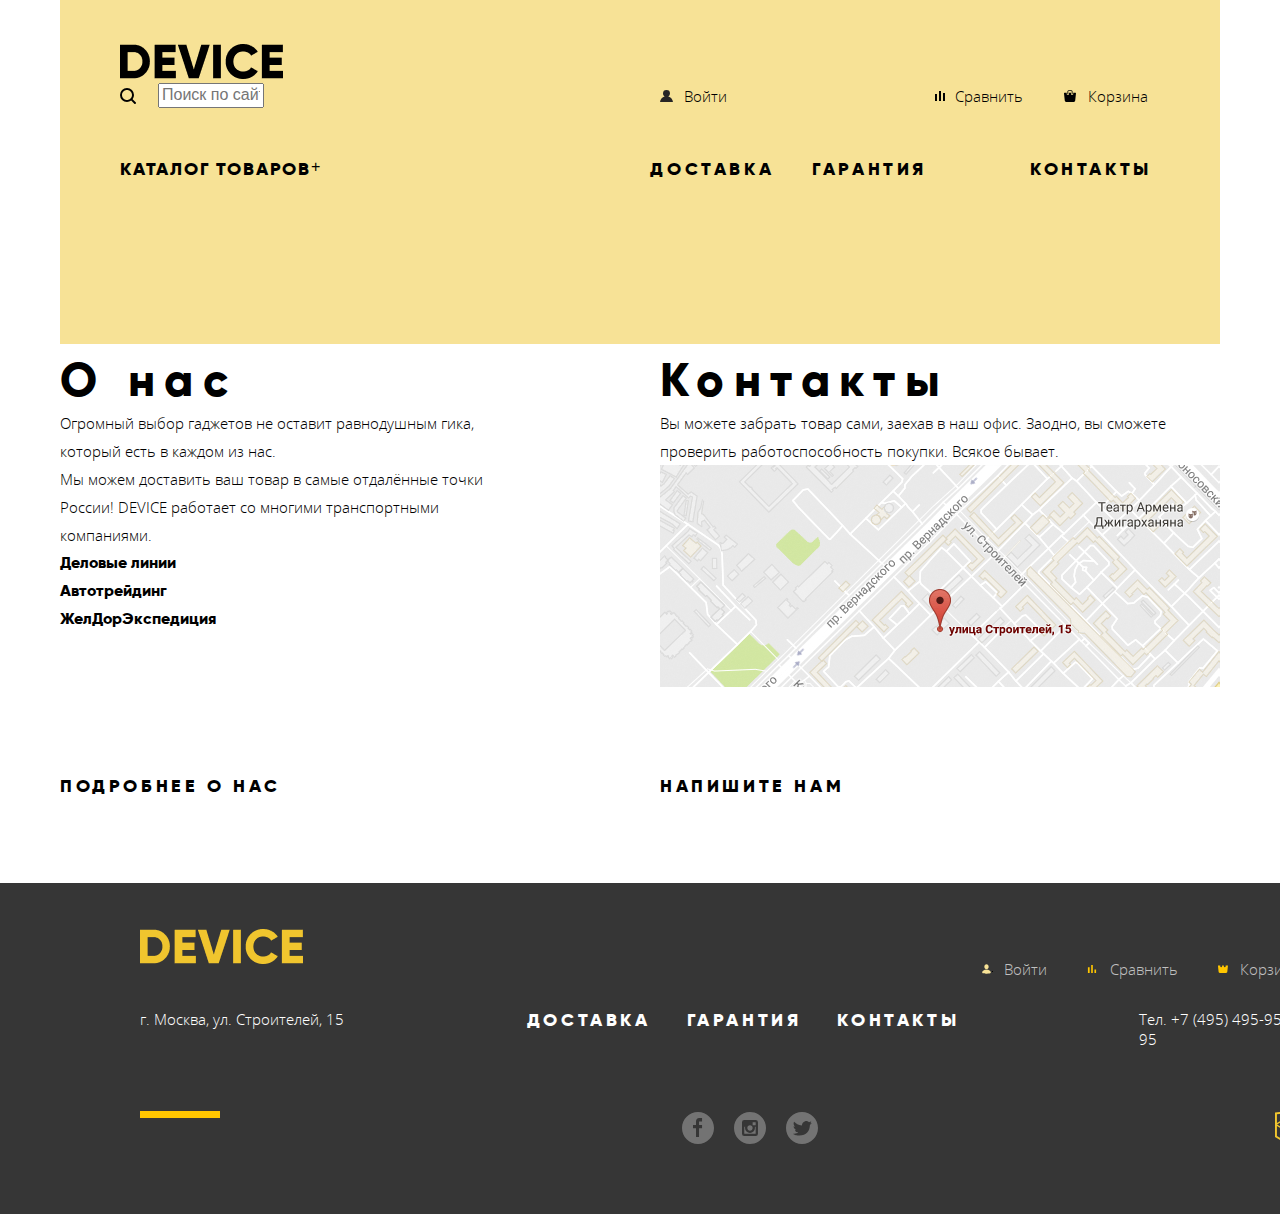
==== commit 9a6211a1: "В шапки добавлены иконки" ====
--- a/index.html
+++ b/index.html
@@ -14,10 +14,14 @@
             <img src="./img/logo-bw.png" alt="Логотип"> 
           </div>
           <div class="header__buttons">
-            <input type="text" class="search-btn" placeholder="Поиск по сайту">
-            <div class="enter-btn">Войти</div>
-            <div class="compare-btn">Сравнить</div>
-            <div class="basket-btn">Корзина</div>
+            <img class="header__search-btn" src="./img/search.svg" alt="Искать">
+            <input type="text" class="header__search-field" placeholder="Поиск по сайту">
+            <img class="header__enter-btn-svg" src="./img/user_black.svg" alt="Войти">
+            <a href="#" class="header__btn header__enter-btn">Войти</a>
+            <img class="header__compare-btn-svg" src="./img/compare_black.svg" alt="Сравнить">
+            <a href="#" class="header__btn header__compare-btn">Сравнить</a>
+            <img class="header__basket-btn-svg" src="./img/cart_black.svg" alt="Корзина">
+            <a href="#" class="header__btn header__basket-btn">Корзина</a>
           </div>
           <nav>
             <ul class="site-nav">
@@ -328,13 +332,12 @@
               </div>
             </div>
             <div class="footer__buttons">
-              <img class="btn__user-svg" src="./img/user.svg" alt="Пользователь">
-              <div class="btn btn__user">Валентин Петухов</div>
-              <div class="btn btn__exit">Выйти</div>
-              <img class="btn__compare-svg" src="./img/compare.svg" alt="Сравнить">
-              <div class="btn btn__compare">Сравнить</div>
-              <img class="btn__basket-svg" src="./img/cart.svg" alt="Корзина">
-              <div class="btn btn__basket">Корзина</div>
+              <img class="footer__user-btn-svg" src="./img/user.svg" alt="Пользователь">
+              <a class="footer__btn footer__enter-btn">Войти</a>
+              <img class="footer__compare-btn-svg" src="./img/compare.svg" alt="Сравнить">
+              <a class="footer__btn footer__compare-btn">Сравнить</a>
+              <img class="footer__basket-btn-svg" src="./img/cart.svg" alt="Корзина">
+              <a class="footer__btn footer__basket-btn">Корзина</a>
             </div>
             <div class="footer__phone">
               <a href="tel.+74954959595">Тел. +7 (495) 495-95-95</a>
--- a/css/styles.css
+++ b/css/styles.css
@@ -122,31 +122,55 @@
   align-items: center;
 }
 
-.search-btn {
+.header__search-field {
   width: 106px;
   margin-left: 22px;
 }
 
-.enter-btn,
-.exit-btn,
-.compare-btn,
-.basket-btn {
+.header__btn {
   font-family: "Open Sans", Arial, Helvetica, sans-serif;
   font-size: 15px;
   font-weight: 300;
   line-height: 20px;
-}
-
-.enter-btn {
-  margin-left: 438px;
-}
-
-.compare-btn {
-  margin-left: 238px;
-}
-
-.basket-btn {
-  margin-left: 63px;
+  text-decoration: none;
+  color: var(--basic-black);
+}
+
+.header__user-btn {
+  margin-left: 11px;
+  white-space: nowrap;  
+}
+
+.header__enter-btn-svg {
+  margin-left: 396px; 
+}
+
+.header__enter-btn {
+  margin-left: 11px;
+}
+
+.header__compare-btn-svg {
+  margin-left: 208px;
+}
+
+.header__compare-btn-svg-2 {
+  margin-left: 59px;
+}
+
+.header__compare-btn {
+  margin-left: 12px;
+}
+
+.header__compare-btn {
+  margin-left: 10px;
+}
+
+.header__basket-btn-svg {
+  margin-left: 41px;
+}
+
+.header__basket-btn {
+  margin-left: 12px;
 }
 
 .goods__groups {
@@ -191,9 +215,43 @@
 
 .slider,
 .goods,
+.goods-list,
 .services,
 .brands {
   display: none;
+}
+
+fieldset {
+  border: 0px;
+}
+
+.filter__color {
+  margin-top: 215px;
+}
+
+.filter__color legend, 
+.filter__bluetooth legend {
+  margin-bottom: 30px;
+}
+
+.color {
+  margin-bottom: 15px;
+}
+
+.yes {
+  margin-bottom: 16px;
+}
+
+button {
+  background-color: transparent;
+  border: 0;
+  text-transform: uppercase;
+  font-family: "Gilroy", Arial, Helvetica, sans-serif;
+  font-weight: 800;
+  font-size: 18px;
+  line-height: 22px;
+  letter-spacing: 0.2em;
+  margin-top: 50px;
 }
 
 .about-container {
@@ -348,11 +406,12 @@
   margin-left: 205px;
 }
 
-.footer___academy {
+.footer__academy {
   grid-column-start: 6;
   grid-column-end: 7;
   grid-row-start: 3;
   grid-row-end: 4;
+  padding-left: 168px
 }
 
 .menu__delivery,
@@ -378,7 +437,7 @@
   margin-left: 36px;
 }
 
-.btn {
+.footer__btn {
   font-family: "Open Sans", Arial, Helvetica, sans-serif;
   font-style: normal;
   font-weight: 300;
@@ -408,27 +467,35 @@
   padding-left: 116px
 }
 
-.btn__user-svg {
-    margin-right: 13px;
-}
-
-.btn__exit {
-    margin-left: 10px;
-}
-
-.btn__compare-svg {
-  margin-left: 39px;
-}
-
-.btn__compare {
+.footer__user-btn-svg {
+  margin-left: 144px;
+}
+
+.footer__user-btn {
+  white-space: nowrap;
+}
+
+.footer__exit-btn {
+  margin-left: 24px;
+}
+
+.footer__enter-btn {
+    margin-left: 11px;
+}
+
+.footer__compare-btn-svg {
+  margin-left: 38px;
+}
+
+.footer__compare-btn {
   margin-left: 11px;
 }
 
-.btn__basket-svg {
-    margin-left: 40px;
-}
-
-.btn__basket {
+.footer__basket-btn-svg {
+  margin-left: 40px;
+}
+
+.footer__basket-btn {
   margin-left: 12px;
 }
 
@@ -442,13 +509,32 @@
 }
 
 /******************************************** СТРАНИЦА КАТАЛОГА *********************************/
-.sticks-inner-container {
-   width: 1160px;
+.header__exit-btn {
+  margin-left: 11px;
+  color: rgba(0, 0, 0, 0.3);
+}
+
+.header__compare-btn-2 {
+  margin-left: 12px;
+  color: var(--basic-black);
+}
+
+.header__cart-btn-svg-2 {
+  margin-left: 41px;
+}
+
+.header__basket-btn-2 {
+  margin-left: 12px;
+  color: var(--basic-black);
+}
+
+.catalogue-title {
+   width: 1440px;
    margin: 0 auto;
-   padding-left: 60px;
-}
-
-.sticks h2 {
+   padding: 44px 760px 99px 200px;
+}
+
+.catalogue-title h2 {
   font-family: "Gilroy", Arial, Helvetica, sans-serif;
   font-weight: 800;
   font-size: 47px;
@@ -464,8 +550,28 @@
   color: var(--basic-black);
 }
 
+.goods {
+  width: 1440px;
+  margin: 0 auto; 
+  display: flex;
+}
+
 .filtering {
   background-color: var(--basic-grey-light);
+}
+
+.blackline {
+  width: 200px;
+  height: 2px;
+  background-color: var(--basic-black);
+  margin-bottom: 14px;
+}
+
+.filter {
+  width: 465px;
+  background-color: var(--basic-grey-light);
+  flex-shrink: 0;
+  padding-left: 200px;
 }
 
 legend {
@@ -495,11 +601,7 @@
   display: flex;
 }
 
-.goods-filtering {
-  display: flex;
-}
-
-.models__results-field {
+.models__results-area {
   width: 975px;
   padding: 69px 140px 76px 72px; /* pagination включён*/
 }
@@ -507,7 +609,7 @@
 .models__results {
   display: grid;
   grid-template-columns: 360px 360px;
-  column-gap: 127px;
+  column-gap: 40px;
 }
 
 .model__info {
@@ -553,3 +655,7 @@
   line-height: 18px;
   font-size: 16px;
 }
+
+.footer__user-btn-svg-2 {
+  margin-left: 0;
+}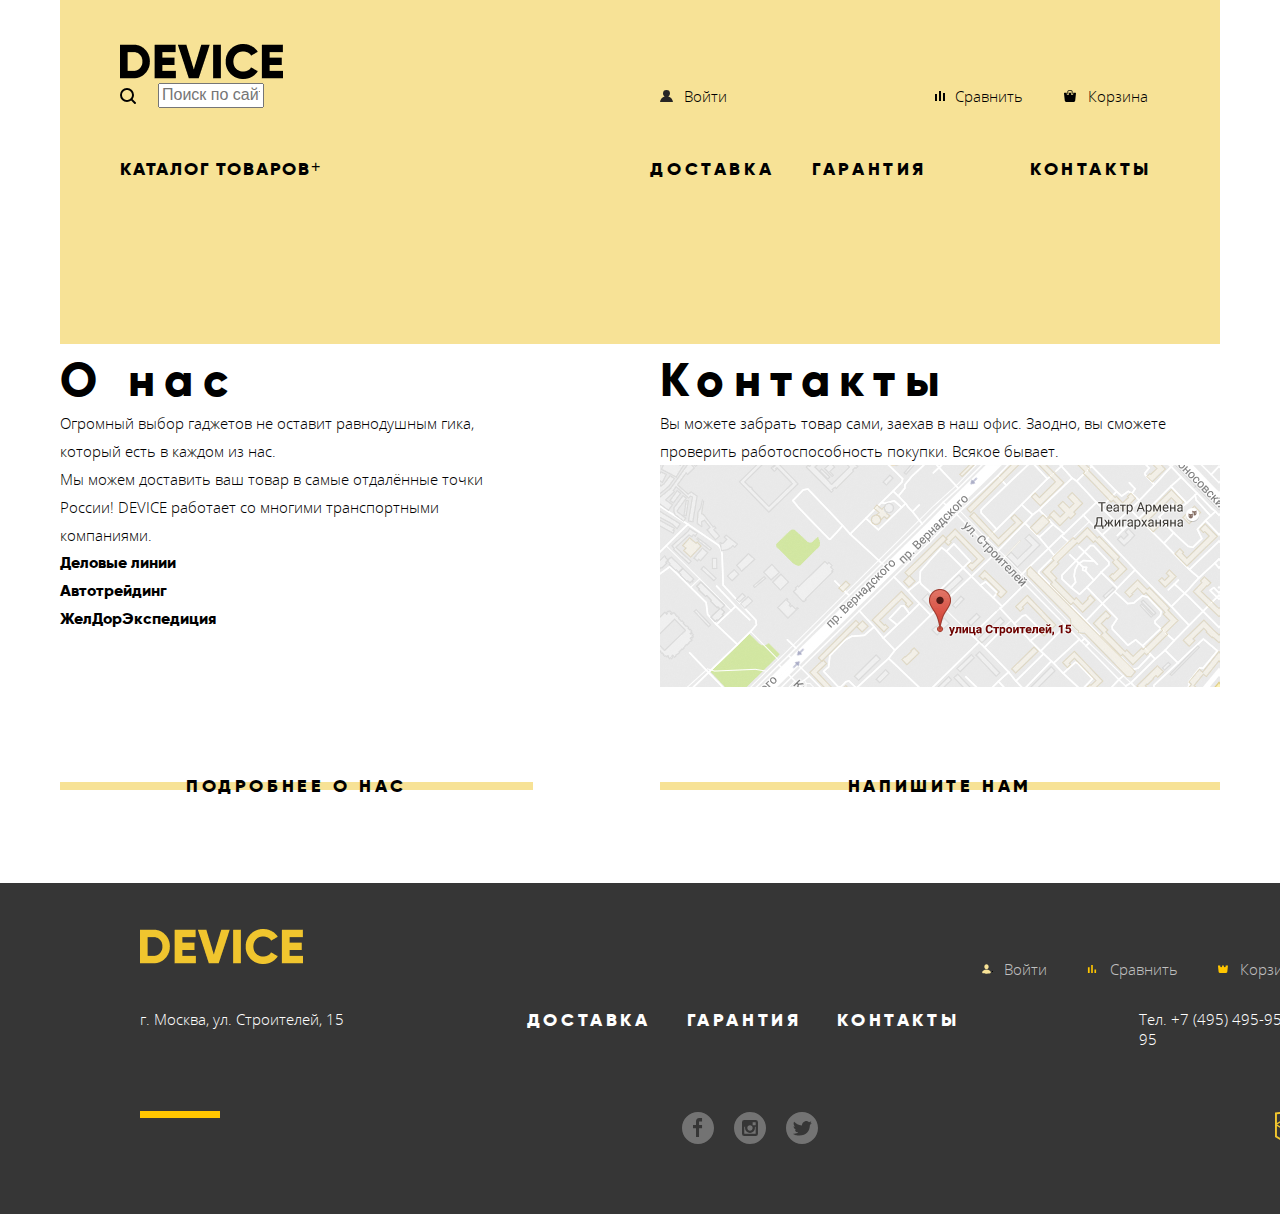
==== commit e0044593: "Модалки + чекбоксы, радиокнопки + затык с форматированием 2 ссылок" ====
--- a/index.html
+++ b/index.html
@@ -279,13 +279,13 @@
                 <img src="./img/map.jpg" alt="Карта">
               </div>
 
-              <div class="about__more cell-3">
+              <a href="#" class="strikethrough-btn about__more cell-3">
                   Подробнее о нас
-              </div>
+              </a>
               
-              <div class="about__more cell-4">
+              <a href="#" class="strikethrough-btn about__more cell-4">
                   Напишите нам
-              </div>
+              </a>
 
             </div>
 
@@ -354,15 +354,28 @@
 
       <div class="write-us">
         <form action="https://echo.htmlacademy.ru" method="POST">
-          <span class="write-us__close">X</span>
-          <input type="text" placeholder="Имя Фамилия" class="write-us__name" name="name">Ваше имя:
-          <input type="email" placeholder="email@example.com" class="write-us__email" name="email">Ваш e-mail:
-          <textarea placeholder="В свободной форме" name="message" class="write-us__message"></textarea>Текст письма:
-          <button type="submit" class="write-us__submit">Отправить</button>
+          <button class="write-us__close"></button>
+          <div class="write__us-top">
+            <label class="write-us__name">
+              Ваше имя:
+              <input class="write-us__name-text" type="text" placeholder="Имя Фамилия" name="name">
+            </label>
+            <label class="write-us__email">
+              Ваш e-mail:
+              <input class="write-us__email-text" type="email" placeholder="email@example.com" name="email">
+            </label>
+          </div>
+          <label class="write-us__message">
+            Текст письма:
+          <textarea class="write-us__message-text" placeholder="В свободной форме" name="message" ></textarea>
+          </label>  
+          <button type="submit" class="strikethrough-btn write-us__submit">Отправить</button>
         </form>
       </div>
 
-    
+      <div class="map-visible">
+        <img src="./img/map popup.jpg" alt="Карта">
+      </div>
 
   </body>
 </html>--- a/css/styles.css
+++ b/css/styles.css
@@ -49,11 +49,11 @@
   font-family: "Roboto", Arial, sans-serif;
 }
 
-header, 
+header,
 footer {
-    padding: 0;
-    margin: 0 auto;
-    box-sizing: border-box;
+  padding: 0;
+  margin: 0 auto;
+  box-sizing: border-box;
 }
 
 a {
@@ -104,7 +104,6 @@
   box-sizing: border-box;
 }
 
-
 /* ***************************** ГЛАВНАЯ СТРАНИЦА И ШАПКА ***************************************/
 
 header {
@@ -138,11 +137,11 @@
 
 .header__user-btn {
   margin-left: 11px;
-  white-space: nowrap;  
+  white-space: nowrap;
 }
 
 .header__enter-btn-svg {
-  margin-left: 396px; 
+  margin-left: 396px;
 }
 
 .header__enter-btn {
@@ -229,7 +228,7 @@
   margin-top: 215px;
 }
 
-.filter__color legend, 
+.filter__color legend,
 .filter__bluetooth legend {
   margin-bottom: 30px;
 }
@@ -239,6 +238,7 @@
 }
 
 .yes {
+  display: block;
   margin-bottom: 16px;
 }
 
@@ -411,7 +411,7 @@
   grid-column-end: 7;
   grid-row-start: 3;
   grid-row-end: 4;
-  padding-left: 168px
+  padding-left: 168px;
 }
 
 .menu__delivery,
@@ -464,7 +464,7 @@
 
 .footer__buttons {
   display: flex;
-  padding-left: 116px
+  padding-left: 116px;
 }
 
 .footer__user-btn-svg {
@@ -480,7 +480,7 @@
 }
 
 .footer__enter-btn {
-    margin-left: 11px;
+  margin-left: 11px;
 }
 
 .footer__compare-btn-svg {
@@ -501,7 +501,7 @@
 
 .socials__instagram,
 .socials__twitter {
-    margin-left: 20px;
+  margin-left: 20px;
 }
 
 .write-us {
@@ -529,9 +529,9 @@
 }
 
 .catalogue-title {
-   width: 1440px;
-   margin: 0 auto;
-   padding: 44px 760px 99px 200px;
+  width: 1440px;
+  margin: 0 auto;
+  padding: 44px 760px 99px 200px;
 }
 
 .catalogue-title h2 {
@@ -552,7 +552,7 @@
 
 .goods {
   width: 1440px;
-  margin: 0 auto; 
+  margin: 0 auto;
   display: flex;
 }
 
@@ -586,6 +586,50 @@
   font-weight: 400;
   font-size: 14px;
   color: var(--basic-black);
+  margin-left: 3px;
+}
+
+.check, .radio {
+  padding-left: 1.2em;
+}
+
+.check__input, .radio__input {
+  position: absolute;
+  -webkit-appearance: none;
+  -moz-appearance: none;
+  appearance: none;
+}
+
+.check__box {
+  position: absolute;
+  margin-left: -2.2em;
+  width: 27px;
+  height: 24px;
+  background-image: url("../img/checkbox-off.svg");
+  background-repeat: no-repeat;
+}
+
+.check__input:checked + .check__box {
+  background-image: url("../img/checkbox-on.svg");
+}
+
+.radio {
+  display: block;
+  margin-bottom: 16px;
+}
+
+.radio__btn {
+  position: absolute;
+  margin-left: -2.2em;
+  width: 27px;
+  height: 25px;
+  background-image: url("../img/radio-off.svg");
+  background-repeat: no-repeat;
+  margin-bottom: 16px;
+}
+
+.radio__input:checked + .radio__btn {
+  background-image: url("../img/radio-on.svg");
 }
 
 .filter__heading,
@@ -658,4 +702,118 @@
 
 .footer__user-btn-svg-2 {
   margin-left: 0;
+}
+
+/******************************* ФОРМА ************************************/
+.write-us {
+  /* display: block; */
+  width: 960px;
+  padding: 92px 100px 69px 100px;
+  border: 1px solid red;
+  position: fixed;
+  top: 100px;
+  left: 100px;
+  background-color: var(--basic-white);
+}
+
+.write-us__close {
+  width: 55px;
+  height: 55px;
+  border-radius: 50%;
+  background-color: var(--special-yellow);
+  background-image: url("../img/cross.svg");
+  background-repeat: no-repeat;
+  background-position: center;
+  position: absolute;
+  right: 20px;
+  top: 20px;
+}
+
+.write__us-top {
+  display: flex;
+}
+
+.write-us__name,
+.write-us__email,
+.write-us__message {
+  font-family: "Gilroy", Arial, Helvetica, sans-serif;
+  font-weight: 800;
+  font-size: 18px;
+  color: var(--basic-black);
+  display: block;
+}
+
+.write-us__name-text,
+.write-us__email-text,
+.write-us__message-text {
+  margin-top: 10px;
+}
+
+.write-us__name {
+  margin-right: 40px;
+}
+
+.write-us__name-text,
+.write-us__email-text,
+.write-us__message-text {
+  display: block;
+}
+
+.write-us__name-text {
+  width: 360px;
+  background-color: #f2f2f2;
+  padding: 17px 20px;
+  border: none;
+  outline: none;
+}
+
+.write-us__email-text {
+  width: 360px;
+  background-color: #f2f2f2;
+  padding: 17px 20px;
+  border: none;
+  outline: none;
+}
+
+.write-us__message {
+  margin-top: 32px;
+}
+
+.write-us__message-text {
+  width: 760px;
+  height: 167px;
+  background-color: #f2f2f2;
+  padding: 17px 20px;
+  border: none;
+  outline: none;
+  resize: none;
+}
+
+.strikethrough-btn {
+  position: relative;
+  text-align: center;
+  display: inline-block;
+  padding: 0 35px;
+}
+
+.strikethrough-btn::before {
+  content: "";
+  background-color: var(--special-yellow);
+  position: absolute;
+  width: 100%;
+  height: 8px;
+  margin: auto;
+  top: 0;
+  bottom: 0;
+  left: 0;
+  z-index: -1;
+}
+/******************************* КАРТА ************************************/
+.map-visible {
+  display: none;
+  width: 560px;
+  border: 1px solid red;
+  position: fixed;
+  top: 300px;
+  left: 500px;
 }